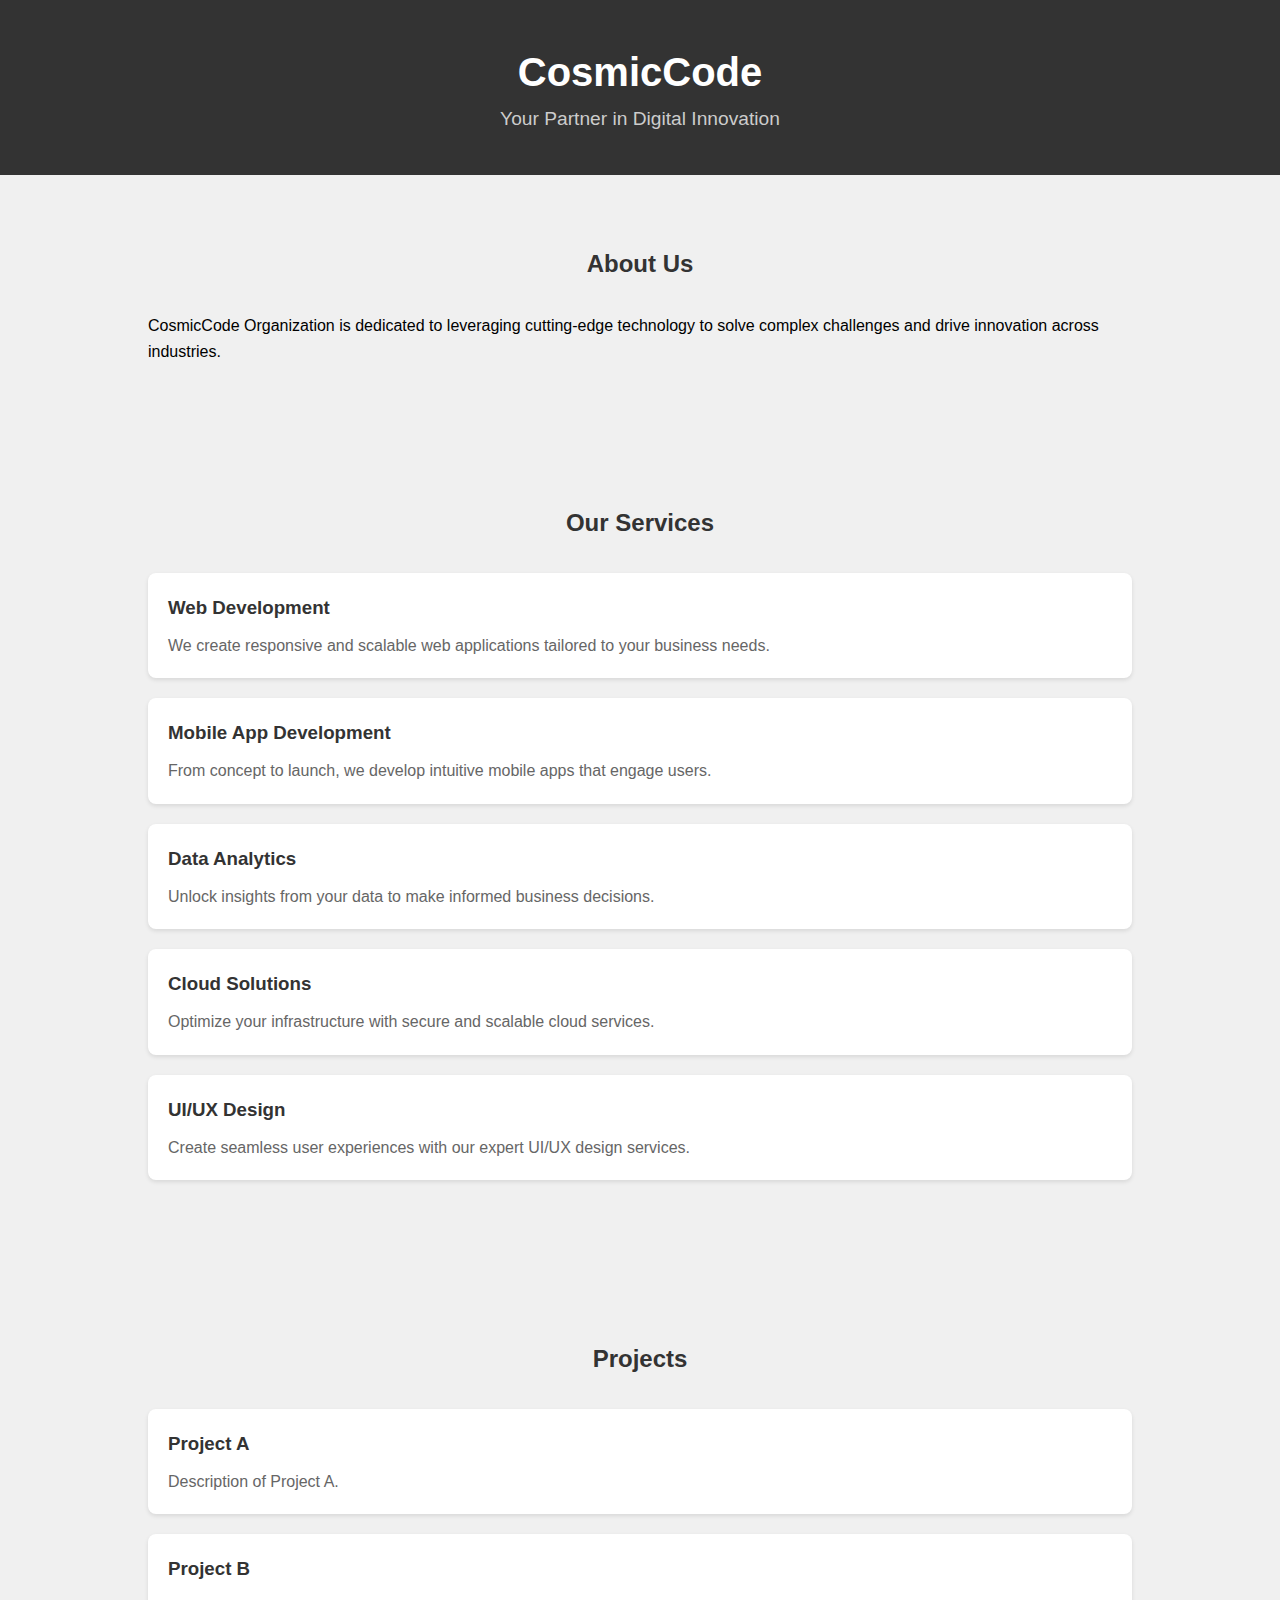
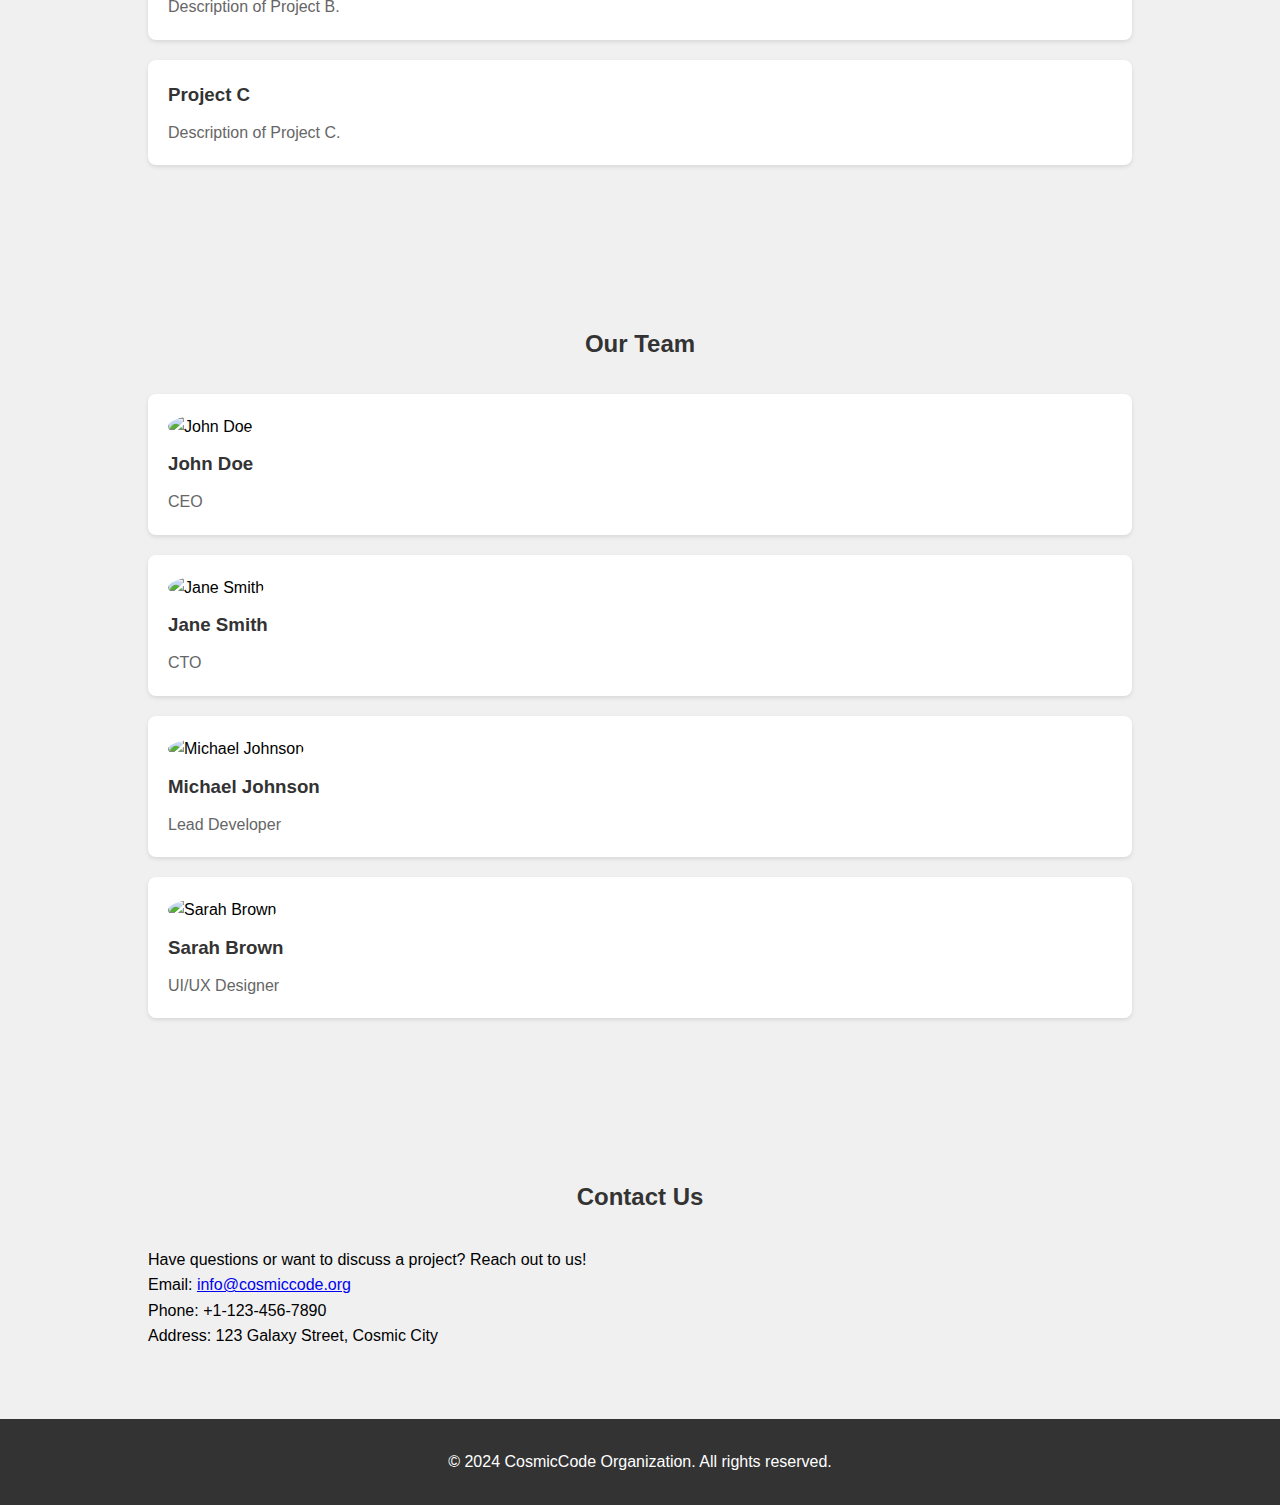
==== index.html @ 66d1eecd "make static site" ====
<!DOCTYPE html>
<html lang="en">
<head>
    <meta charset="UTF-8">
    <meta name="viewport" content="width=device-width, initial-scale=1.0">
    <title>CosmicCode Organization</title>
    <link rel="stylesheet" href="style.css">
</head>
<body>
    <header id="home">
        <div class="container">
            <h1>CosmicCode</h1>
            <p>Your Partner in Digital Innovation</p>
        </div>
    </header>

    <section id="about">
        <div class="container">
            <h2>About Us</h2>
            <p>CosmicCode Organization is dedicated to leveraging cutting-edge technology to solve complex challenges and drive innovation across industries.</p>
        </div>
    </section>

    <section id="services">
        <div class="container">
            <h2>Our Services</h2>
            <div class="service">
                <h3>Web Development</h3>
                <p>We create responsive and scalable web applications tailored to your business needs.</p>
            </div>
            <div class="service">
                <h3>Mobile App Development</h3>
                <p>From concept to launch, we develop intuitive mobile apps that engage users.</p>
            </div>
            <div class="service">
                <h3>Data Analytics</h3>
                <p>Unlock insights from your data to make informed business decisions.</p>
            </div>
            <div class="service">
                <h3>Cloud Solutions</h3>
                <p>Optimize your infrastructure with secure and scalable cloud services.</p>
            </div>
            <div class="service">
                <h3>UI/UX Design</h3>
                <p>Create seamless user experiences with our expert UI/UX design services.</p>
            </div>
        </div>
    </section>

    <section id="projects">
        <div class="container">
            <h2>Projects</h2>
            <div class="project">
                <h3>Project A</h3>
                <p>Description of Project A.</p>
            </div>
            <div class="project">
                <h3>Project B</h3>
                <p>Description of Project B.</p>
            </div>
            <div class="project">
                <h3>Project C</h3>
                <p>Description of Project C.</p>
            </div>
        </div>
    </section>

    <section id="team">
        <div class="container">
            <h2>Our Team</h2>
            <div class="team-member">
                <img src="team-member1.jpg" alt="John Doe">
                <h3>John Doe</h3>
                <p>CEO</p>
            </div>
            <div class="team-member">
                <img src="team-member2.jpg" alt="Jane Smith">
                <h3>Jane Smith</h3>
                <p>CTO</p>
            </div>
            <div class="team-member">
                <img src="team-member3.jpg" alt="Michael Johnson">
                <h3>Michael Johnson</h3>
                <p>Lead Developer</p>
            </div>
            <div class="team-member">
                <img src="team-member4.jpg" alt="Sarah Brown">
                <h3>Sarah Brown</h3>
                <p>UI/UX Designer</p>
            </div>
        </div>
    </section>

    <section id="contact">
        <div class="container">
            <h2>Contact Us</h2>
            <p>Have questions or want to discuss a project? Reach out to us!</p>
            <ul>
                <li>Email: <a href="mailto:info@cosmiccode.org">info@cosmiccode.org</a></li>
                <li>Phone: +1-123-456-7890</li>
                <li>Address: 123 Galaxy Street, Cosmic City</li>
            </ul>
        </div>
    </section>

    <footer>
        <div class="container">
            <p>&copy; 2024 CosmicCode Organization. All rights reserved.</p>
        </div>
    </footer>
</body>
</html>
---- style.css ----
/* Reset some default browser styles */
* {
    margin: 0;
    padding: 0;
    box-sizing: border-box;
}

body {
    font-family: Arial, sans-serif;
    line-height: 1.6;
    background-color: #f0f0f0;
}

.container {
    width: 80%;
    margin: 0 auto;
    padding: 20px;
}

header {
    background-color: #333;
    color: #fff;
    padding: 20px 0;
    text-align: center;
}

header h1 {
    font-size: 2.5em;
}

header p {
    font-size: 1.2em;
    color: #ccc;
}

section {
    padding: 50px 0;
}

section h2 {
    color: #333;
    text-align: center;
    margin-bottom: 30px;
}

.service, .project, .team-member {
    background-color: #fff;
    padding: 20px;
    margin-bottom: 20px;
    border-radius: 8px;
    box-shadow: 0 2px 4px rgba(0,0,0,0.1);
}

.service h3, .project h3, .team-member h3 {
    color: #333;
    margin-bottom: 10px;
}

.service p, .project p, .team-member p {
    color: #666;
}

.team-member img {
    width: 150px;
    height: 150px;
    border-radius: 50%;
    margin-bottom: 10px;
}

ul {
    list-style-type: none;
}

footer {
    background-color: #333;
    color: #fff;
    text-align: center;
    padding: 10px 0;
    /* position: absolute; */
    bottom: 0;
    width: 100%;
}
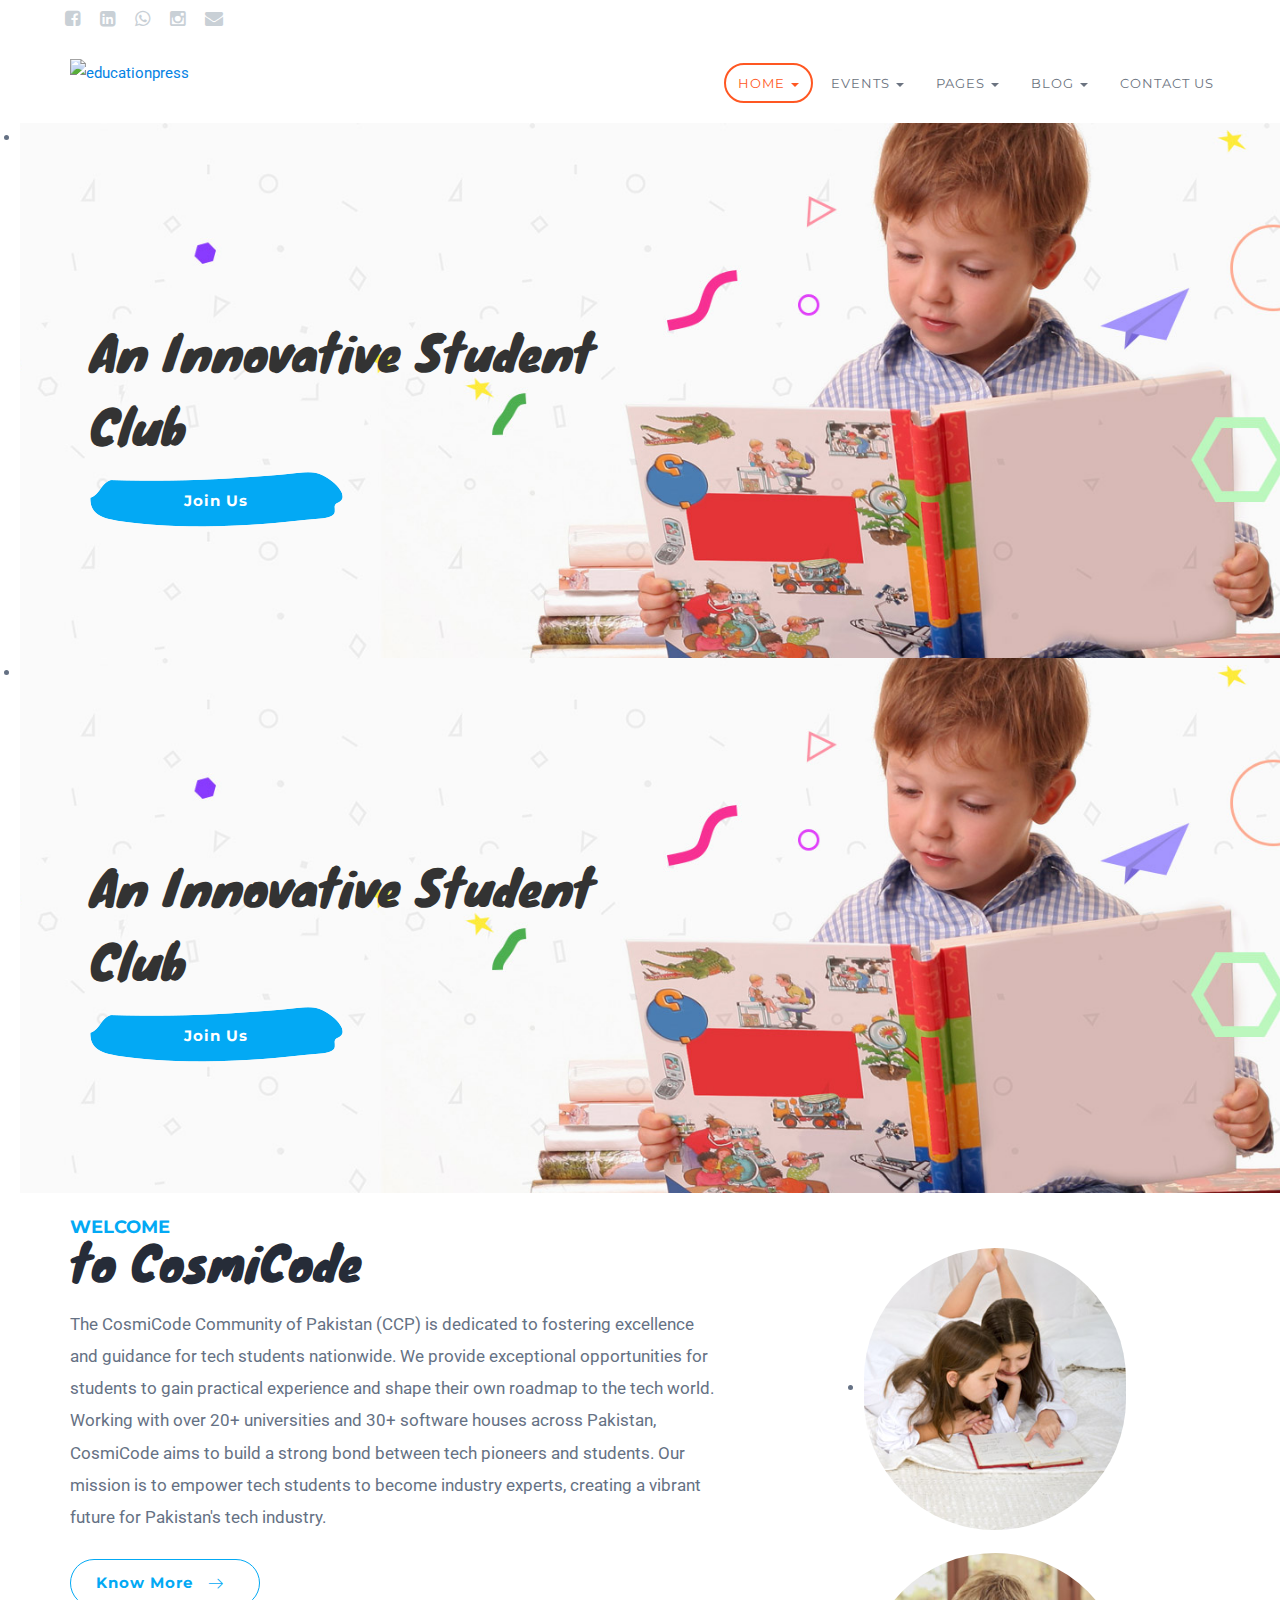
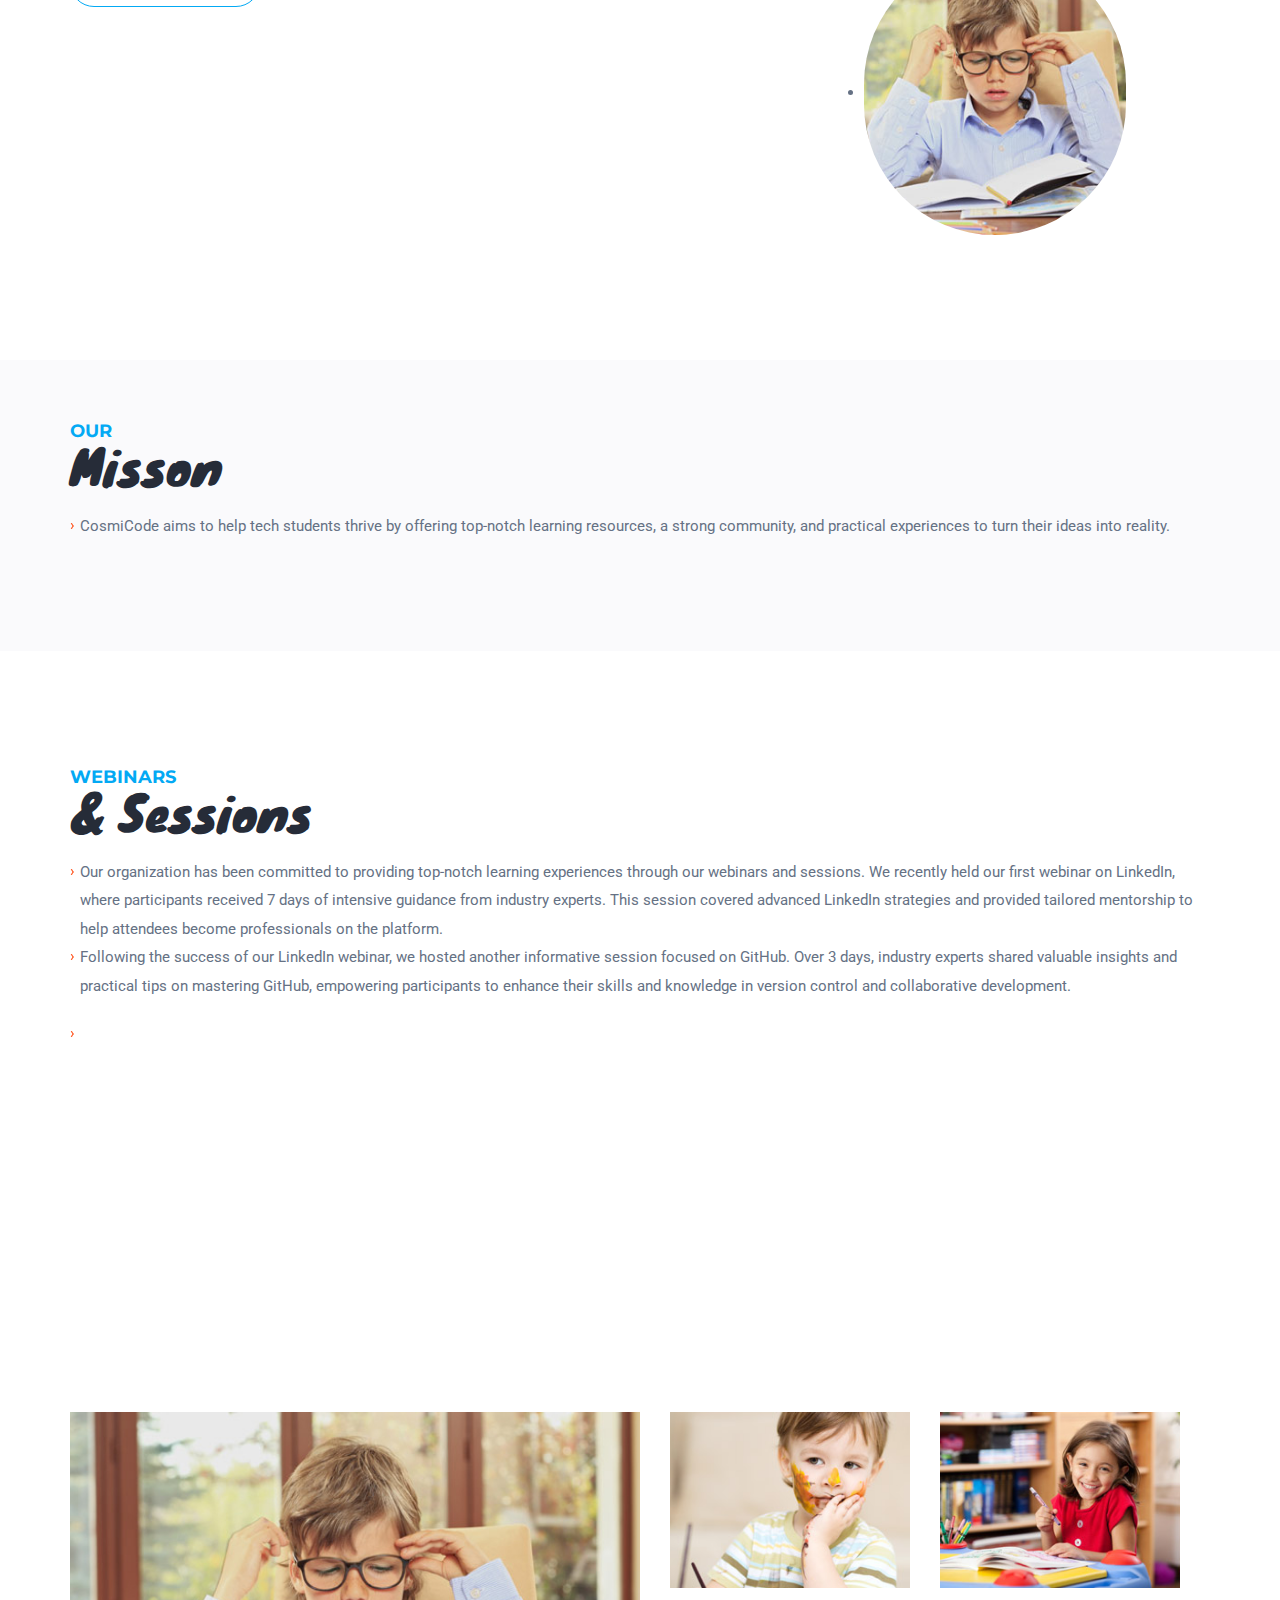
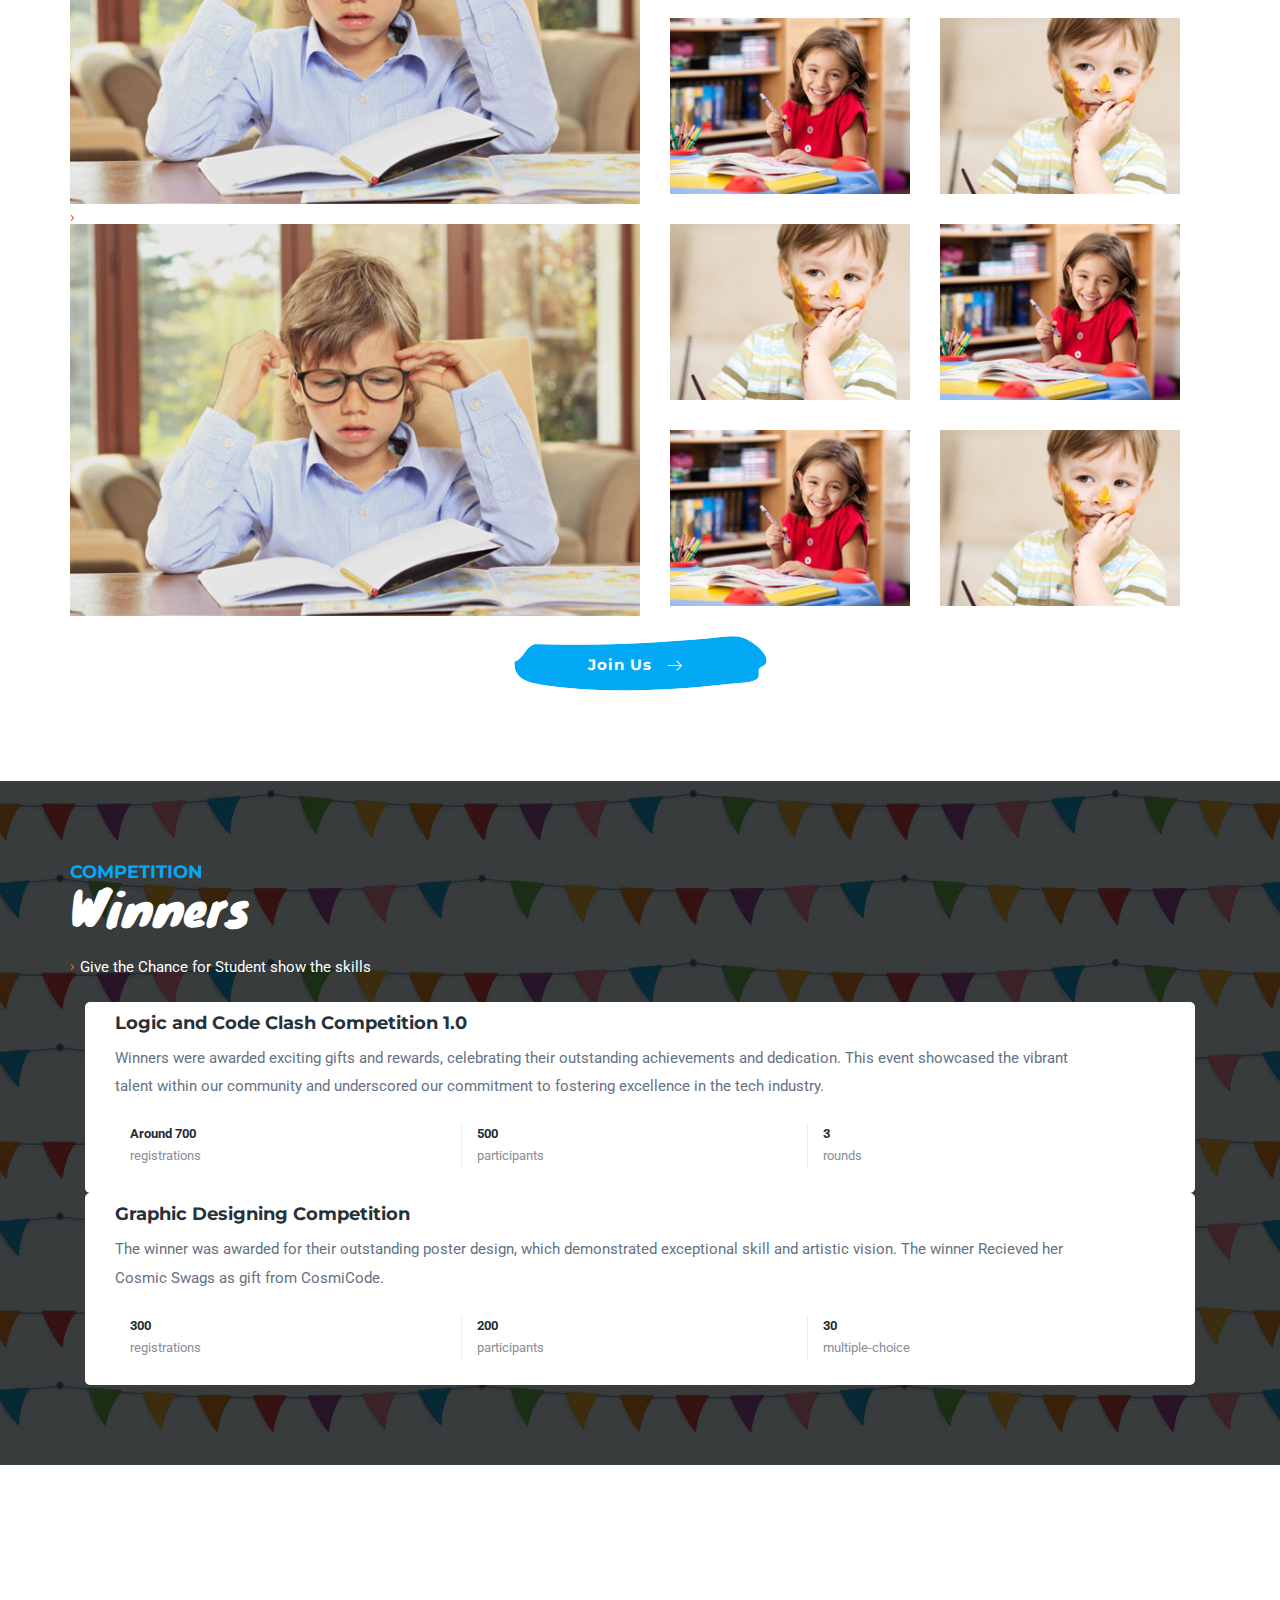
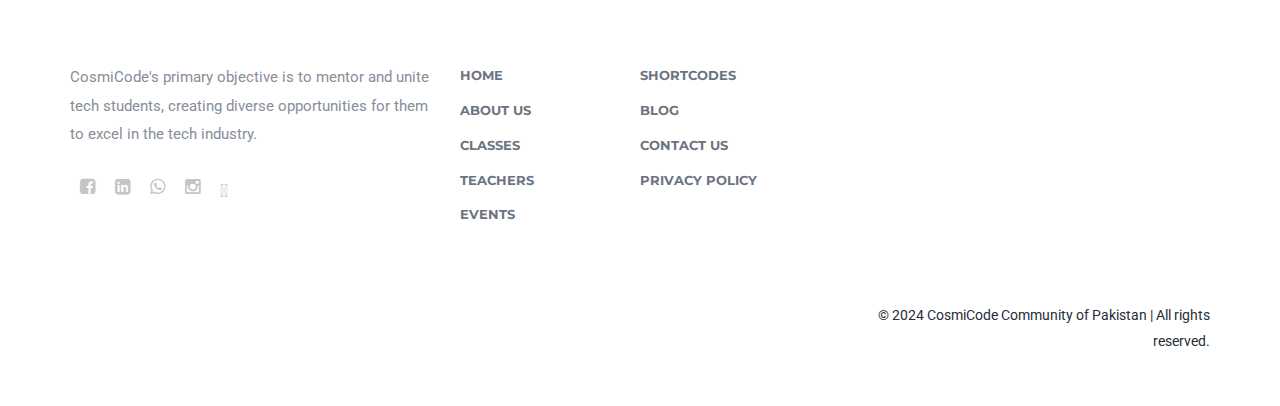
==== commit 043a0e60: "add template" ====
--- a/index.html
+++ b/index.html
@@ -1,112 +1,425 @@
 <!DOCTYPE html>
 <html lang="en">
+
+<!--home-123:03  -->
 <head>
-    <meta charset="UTF-8">
-    <meta name="viewport" content="width=device-width, initial-scale=1.0">
-    <title>CosmicCode Organization</title>
-    <link rel="stylesheet" href="style.css">
+<meta charset="utf-8">
+<meta http-equiv="X-UA-Compatible" content="IE=edge">
+<meta name="viewport" content="width=device-width, initial-scale=1">
+
+<title>Cosmic Code</title>
+
+
+<!--[if lt IE 9]>
+  <script src="js/html5shiv.min.js"></script>
+  <script src="js/respond.min.js"></script>
+<![endif]-->
+
+<link rel="shortcut icon" href="https://res.cloudinary.com/djxkoz2da/image/upload/v1721387811/cosmic_yjtc44.jpg" />
+
+<link href="css/bootstrap.min.css" rel="stylesheet">
+
+<link rel="stylesheet" href="css/font-awesome.min.css">
+
+<link rel="stylesheet" href="css/linearicons-free.css">
+
+<link rel="stylesheet" href="css/animate.css">
+
+<link rel="stylesheet" href="vendor/flexslider/flexslider.css">
+
+<link rel="stylesheet" href="vendor/owlcarousel/owl.carousel.css">
+
+<link rel="stylesheet" href="vendor/fancybox/css/fancybox.css">
+
+<link rel="stylesheet" href="css/global.css">
+<link rel="stylesheet" href="css/style.css">
+<link rel="stylesheet" href="css/kindergarten.css">
 </head>
 <body>
-    <header id="home">
-        <div class="container">
-            <h1>CosmicCode</h1>
-            <p>Your Partner in Digital Innovation</p>
-        </div>
-    </header>
-
-    <section id="about">
-        <div class="container">
-            <h2>About Us</h2>
-            <p>CosmicCode Organization is dedicated to leveraging cutting-edge technology to solve complex challenges and drive innovation across industries.</p>
-        </div>
-    </section>
-
-    <section id="services">
-        <div class="container">
-            <h2>Our Services</h2>
-            <div class="service">
-                <h3>Web Development</h3>
-                <p>We create responsive and scalable web applications tailored to your business needs.</p>
-            </div>
-            <div class="service">
-                <h3>Mobile App Development</h3>
-                <p>From concept to launch, we develop intuitive mobile apps that engage users.</p>
-            </div>
-            <div class="service">
-                <h3>Data Analytics</h3>
-                <p>Unlock insights from your data to make informed business decisions.</p>
-            </div>
-            <div class="service">
-                <h3>Cloud Solutions</h3>
-                <p>Optimize your infrastructure with secure and scalable cloud services.</p>
-            </div>
-            <div class="service">
-                <h3>UI/UX Design</h3>
-                <p>Create seamless user experiences with our expert UI/UX design services.</p>
-            </div>
-        </div>
-    </section>
-
-    <section id="projects">
-        <div class="container">
-            <h2>Projects</h2>
-            <div class="project">
-                <h3>Project A</h3>
-                <p>Description of Project A.</p>
-            </div>
-            <div class="project">
-                <h3>Project B</h3>
-                <p>Description of Project B.</p>
-            </div>
-            <div class="project">
-                <h3>Project C</h3>
-                <p>Description of Project C.</p>
-            </div>
-        </div>
-    </section>
-
-    <section id="team">
-        <div class="container">
-            <h2>Our Team</h2>
-            <div class="team-member">
-                <img src="team-member1.jpg" alt="John Doe">
-                <h3>John Doe</h3>
-                <p>CEO</p>
-            </div>
-            <div class="team-member">
-                <img src="team-member2.jpg" alt="Jane Smith">
-                <h3>Jane Smith</h3>
-                <p>CTO</p>
-            </div>
-            <div class="team-member">
-                <img src="team-member3.jpg" alt="Michael Johnson">
-                <h3>Michael Johnson</h3>
-                <p>Lead Developer</p>
-            </div>
-            <div class="team-member">
-                <img src="team-member4.jpg" alt="Sarah Brown">
-                <h3>Sarah Brown</h3>
-                <p>UI/UX Designer</p>
-            </div>
-        </div>
-    </section>
-
-    <section id="contact">
-        <div class="container">
-            <h2>Contact Us</h2>
-            <p>Have questions or want to discuss a project? Reach out to us!</p>
-            <ul>
-                <li>Email: <a href="mailto:info@cosmiccode.org">info@cosmiccode.org</a></li>
-                <li>Phone: +1-123-456-7890</li>
-                <li>Address: 123 Galaxy Street, Cosmic City</li>
-            </ul>
-        </div>
-    </section>
-
-    <footer>
-        <div class="container">
-            <p>&copy; 2024 CosmicCode Organization. All rights reserved.</p>
-        </div>
-    </footer>
+
+<div class="header_meta header_meta_one">
+<div class="container">
+<div class="row">
+<ul class="social">
+<li><a href="https://www.facebook.com/profile.php?id=61560519276757&mibextid=ZbWKwL" target="_blank"><i class="fa fa-facebook-square"></i></a></li>
+<li><a href="https://www.instagram.com/cosmicode_pk?igsh=MWl2ajNwcHpqdTA5Yg==" target="_blank"><i class="fa fa-linkedin-square"></i></a></li>
+<li><a href="https://chat.whatsapp.com/HqfbuZpnnat0cIcVpqVLoX" target="_blank"><i class="fa fa-whatsapp"></i></a></li>
+<li><a href="https://www.linkedin.com/company/cosmicode-tech/" target="_blank"><i class="fa fa-instagram"></i></a></li>
+<li><a href="mailto:cosmicodepk@gmail.com" target="_blank"><i class="fa fa-envelope"></i></a></li>
+</ul>
+<nav class="meta-login">
+</nav>
+</div> 
+</div>
+</div>
+
+<header class="site-header home-one" id="masthead">
+<div class="container">
+<div class="row">
+
+<div class="site-branding col-xs-12 col-sm-3"> <a href="home-1.html#"><img alt="educationpress" class="brand" src="https://res.cloudinary.com/djxkoz2da/image/upload/v1721387811/cosmic_yjtc44.jpg" /></a> </div>
+
+
+<nav class="main-navigation navbar navbar-default" id="site-navigation">
+<div class="navbar-header">
+<button data-target=".navbar-ex1-collapse" data-toggle="collapse" class="navbar-toggle" type="button">
+<span class="sr-only">Toggle navigation</span>
+<span class="icon-bar"></span>
+<span class="icon-bar"></span>
+<span class="icon-bar"></span>
+</button>
+</div>
+<div class="collapse navbar-collapse navbar-ex1-collapse">
+<ul class="nav navbar-nav">
+<li class="dropdown active">
+<a class="dropdown-toggle" data-toggle="dropdown" role="button" aria-haspopup="true" aria-expanded="false" href="home-1.html#">
+Home <span class="caret"></span></a>
+<ul class=" dropdown-menu" role="menu">
+<li><a href="home-1.html">Home Page 1</a></li>
+<li><a href="home-2.html">Home Page 2</a></li>
+</ul>
+</li>
+<li class="dropdown"><a class="dropdown-toggle" data-toggle="dropdown" role="button" aria-haspopup="true" aria-expanded="false" href="home-1.html#">
+Events <span class="caret"></span></a>
+<ul class="dropdown-menu" role="menu">
+<li><a href="events.html">Event Listing</a></li>
+<li><a href="event-detail.html">Event Detail</a></li>
+</ul>
+</li>
+<li class="dropdown"><a class="dropdown-toggle" data-toggle="dropdown" role="button" aria-haspopup="true" aria-expanded="false" href="home-1.html#">
+Pages <span class="caret"></span></a>
+<ul class="dropdown-menu" role="menu">
+<li><a href="aboutus.html">About Us</a></li>
+
+<li><a href="gallery.html">Gallery</a></li>
+<li><a href="faqs.html">FAQs</a></li>
+<li><a href="shortcodes.html">Shortcodes</a></li>
+<li><a href="pricing-plan.html">Plans and Pricing</a></li>
+<li><a href="404-error.html">404 Error</a></li>
+<li><a href="under-construction.html">Under Construction</a></li>
+</ul>
+</li>
+<li class="dropdown"><a class="dropdown-toggle" data-toggle="dropdown" role="button" aria-haspopup="true" aria-expanded="false" href="home-1.html#">
+Blog <span class="caret"></span></a>
+<ul class="dropdown-menu" role="menu">
+<li><a href="blog.html">Blog Listing</a></li>
+<li><a href="blog-details.html">Blog Detail</a></li>
+</ul>
+</li>
+<li><a href="contactus.html">Contact Us</a></li>
+</ul>
+</div>
+</nav>
+
+</div>
+
+</div>
+
+</header>
+
+<div id="flex" class="flexslider kindergarten">
+<ul class="slides">
+
+<li style="background:url(images/use_img/banner1.jpg) no-repeat center; background-size:cover;">
+<div class="container">
+<div class="row">
+<div class="slide-caption">
+<h2 data-animation="animated bounceInLeft"> An Innovative Student Club </h2>
+<a href="https://www.linkedin.com/company/cosmicode-tech/" target="_blank" data-animation="animated zoomInUp" class="btn btn-medium btn-blue">Join Us <i class="lnr lnr-arrow-right"></i></a> </div>
+</div>
+</div>
+</li>
+
+
+<li style="background:url(images/use_img/banner1.jpg) no-repeat center; background-size:cover;">
+<div class="container">
+<div class="row">
+<div class="slide-caption">
+<h2 data-animation="animated bounceInLeft"> An Innovative Student Club </h2>
+<a href="https://www.linkedin.com/company/cosmicode-tech/" target="_blank" data-animation="animated zoomInUp" class="btn btn-medium btn-blue">Join Us <i class="lnr lnr-arrow-right"></i></a> </div>
+</div>
+</div>
+</li>
+
+</ul>
+</div>
+
+<section class="about-with-slide">
+<div class="container">
+<div class="row">
+<div class="col-xs-12 aboutus">
+<div class="row">
+<div class="col-xs-12 col-sm-7">
+<h3><span>Welcome </span> to CosmiCode</h3>
+<p>The CosmiCode Community of Pakistan (CCP) is dedicated to fostering excellence and guidance for tech students nationwide. We provide exceptional opportunities for students to gain practical experience and shape their own roadmap to the tech world. Working with over 20+ universities and 30+ software houses across Pakistan, CosmiCode aims to build a strong bond between tech pioneers and students. Our mission is to empower tech students to become industry experts, creating a vibrant future for Pakistan's tech industry.</p>
+<a href="https://www.linkedin.com/company/cosmicode-tech/" class="btn btn-medium btn-blue">Know More <i class="lnr lnr-arrow-right"></i></a>
+</div> 
+<div class="col-xs-12 col-sm-5">
+
+<div class="flexslider about-slide">
+<ul class="slides">
+<li><a href="home-1.html#"><img src="images/use_img/about-g1.jpg" alt=""></a></li>
+<li><a href="home-1.html#"><img src="images/use_img/about-g2.jpg" alt=""></a></li>
+</ul>
+</div>
+
+</div> 
+</div> 
+</div> 
+</div> 
+</div> 
+</section> 
+<section class="our-features">
+<div class="container">
+<div class="row">
+<div class="col-xs-12">
+<h3><span>OUR</span> Misson</h3>
+<ul>
+<li>CosmiCode aims to help tech students thrive by offering top-notch learning resources, a strong community, and practical experiences to turn their ideas into reality.</li>
+</ul>
+</div> 
+</div>
+</div> 
+</section> 
+<section class="fun-gallery">
+<div class="container">
+<div class="row">
+ <div class="col-xs-12">
+<h3><span>Webinars </span> & Sessions</h3>
+<ul>
+  <li>Our organization has been committed to providing top-notch learning experiences through our webinars and sessions. We recently held our first webinar on LinkedIn, where participants received 7 days of intensive guidance from industry experts. This session covered advanced LinkedIn strategies and provided tailored mentorship to help attendees become professionals on the platform.</li>
+  <li>Following the success of our LinkedIn webinar, we hosted another informative session focused on GitHub. Over 3 days, industry experts shared valuable insights and practical tips on mastering GitHub, empowering participants to enhance their skills and knowledge in version control and collaborative development.</li>
+</ul>
+
+<div class="flexslider fun-gallery-slider">
+<ul class="slides">
+
+<li>
+<div class="col-xs-12 col-sm-6">
+<div class="row">
+<img src="https://res.cloudinary.com/djxkoz2da/image/upload/v1721417714/download_elnpta.jpg" alt="" />
+</div>
+</div>
+<div class="col-xs-12 col-sm-6 slide-right">
+<div class="col-sm-6">
+<img src="https://res.cloudinary.com/djxkoz2da/image/upload/v1721417714/download_elnpta.jpg" alt="" />
+<img src="https://res.cloudinary.com/djxkoz2da/image/upload/v1721417714/download_1_d51dm7.jpg" alt="" />
+</div>
+<div class="col-sm-6">
+<img src="https://res.cloudinary.com/djxkoz2da/image/upload/v1721417714/download_elnpta.jpg" alt="" />
+<img src="https://res.cloudinary.com/djxkoz2da/image/upload/v1721417714/download_1_d51dm7.jpg" alt="" />
+</div>
+</div>
+</li>
+
+
+<li>
+<div class="col-xs-12 col-sm-6">
+<div class="row">
+<img src="images/use_img/gallery_home_main1.jpg" alt="" />
+</div>
+</div>
+<div class="col-xs-12 col-sm-6 slide-right">
+<div class="col-sm-6">
+<img src="images/use_img/gallery_home_thumb3.jpg" alt="" />
+<img src="images/use_img/gallery_home_thumb2.jpg" alt="" />
+</div>
+<div class="col-sm-6">
+<img src="images/use_img/gallery_home_thumb2.jpg" alt="" />
+<img src="images/use_img/gallery_home_thumb3.jpg" alt="" />
+</div>
+</div>
+</li>
+
+
+<li>
+<div class="col-xs-12 col-sm-6">
+<div class="row">
+<img src="images/use_img/gallery_home_main1.jpg" alt="" />
+</div>
+</div>
+<div class="col-xs-12 col-sm-6 slide-right">
+<div class="col-sm-6">
+<img src="images/use_img/gallery_home_thumb3.jpg" alt="" />
+<img src="images/use_img/gallery_home_thumb2.jpg" alt="" />
+</div>
+<div class="col-sm-6">
+<img src="images/use_img/gallery_home_thumb2.jpg" alt="" />
+<img src="images/use_img/gallery_home_thumb3.jpg" alt="" />
+</div>
+</div>
+</li>
+
+</ul>
+</div>
+
+<div class="text-center col-xs-12">
+<a href="https://www.linkedin.com/company/cosmicode-tech/" data-animation="animated zoomInUp" class="btn btn-medium btn-blue">Join Us <i class="lnr lnr-arrow-right"></i></a>
+</div>
+</div> 
+</div>
+</div> 
+</section> 
+<section class="school-classes">
+<div class="container">
+<div class="row">
+<div class="col-xs-12">
+<h3><span>Competition</span> Winners </h3>
+<ul>
+<li>Give the Chance for Student show the skills</li>
+</ul>
+<div id="owl-classes" class="owl-carousel">
+<div class="col-xs-12 zoom">
+<div class="classes">
+<a href="home-1.html#" class="img-thumb"><figure>
+<img src="https://res.cloudinary.com/djxkoz2da/image/upload/v1721418192/download_2_x305t1.jpg" alt="" /></figure></a>
+<div class="classes-info">
+<h3><a href="home-1.html#">Logic and Code Clash Competition 1.0</a></h3>
+<p>Winners were awarded exciting gifts and rewards, celebrating their outstanding achievements and dedication. This event showcased the vibrant talent within our community and underscored our commitment to fostering excellence in the tech industry.</p>
+<ul class="classes-time">
+<li><span>Around  700</span>
+registrations</li>
+<li><span> 500</span>
+  participants</li>
+<li><span>3</span>
+  rounds</li>
+ </ul>
+</div>
+</div>
+</div> 
+<div class="col-xs-12 zoom">
+<div class="classes">
+<a href="home-1.html#" class="img-thumb"><figure>
+<img src="https://res.cloudinary.com/djxkoz2da/image/upload/v1721418194/download_3_uqk12b.jpg" alt="" /></figure></a>
+<div class="classes-info">
+<h3><a href="home-1.html#">Graphic Designing Competition</a></h3>
+<p>The winner was awarded for their outstanding poster design, which demonstrated exceptional skill and artistic vision. The winner Recieved her Cosmic Swags as gift from CosmiCode.</p>
+<ul class="classes-time">
+<li><span>300</span>
+  registrations </li>
+<li><span>200</span>
+  participants</li>
+<li><span>30</span>
+  multiple-choice</li>
+</ul>
+</div>
+</div>
+</div> 
+</ul>
+</div>
+</div>
+</div> 
+</div> 
+</div> 
+</div>
+</div> 
+</section> 
+<footer class="site-footer" id="colophon">
+<div class="container">
+<div class="row">
+<div class="col-xs-12 col-sm-4"><img src="https://res.cloudinary.com/djxkoz2da/image/upload/v1721387811/cosmic_yjtc44.jpg" alt="" /></div>
+</div>
+<div class="row">
+<div class="col-xs-12 col-sm-4 footer-widget">
+<aside class="widget widget_text">
+<div class="textwidget">
+  CosmiCode's primary objective is to mentor and unite tech students, creating diverse opportunities for them to excel in the tech industry.
+</div>
+</aside>
+<aside class="widget socialmedia-widget">
+<ul class="social">
+  <li><a href="https://www.facebook.com/profile.php?id=61560519276757&mibextid=ZbWKwL" target="_blank"><i class="fa fa-facebook-square"></i></a></li>
+  <li><a href="https://www.instagram.com/cosmicode_pk?igsh=MWl2ajNwcHpqdTA5Yg==" target="_blank"><i class="fa fa-linkedin-square"></i></a></li>
+  <li><a href="https://chat.whatsapp.com/HqfbuZpnnat0cIcVpqVLoX" target="_blank"><i class="fa fa-whatsapp"></i></a></li>
+  <li><a href="https://www.linkedin.com/company/cosmicode-tech/" target="_blank"><i class="fa fa-instagram"></i></a></li>
+  <li><a href="mailto:cosmicodepk@gmail.com" target="_blank"><i class="fas fa-envelope"></i></a></li>
+</ul>
+</aside>
+</div>
+<div class="col-xs-12 col-sm-4 footer-widget">
+<aside class="widget widget_nav_menu">
+<ul class="menu">
+<li><a href="home-1.html#">Home</a></li>
+<li><a href="home-1.html#">Shortcodes</a></li>
+<li><a href="home-1.html#">about US</a></li>
+<li><a href="home-1.html#">Blog</a></li>
+<li><a href="home-1.html#">classes</a></li>
+<li><a href="home-1.html#">Contact US</a></li>
+<li><a href="home-1.html#">Teachers</a></li>
+<li><a href="home-1.html#">Privacy Policy</a></li>
+<li><a href="home-1.html#">Events</a></li>
+</ul>
+</aside>
+</div>
+</div> 
+</div>
+
+<div class="footer-bottom">
+<div class="container">
+<div class="row">
+<div class="copyright">
+
+<p class="develop col-xs-12 col-sm-4 text-right"><a target="_blank" >© 2024 CosmiCode Community of Pakistan | All rights reserved.</a> </p>
+</div>
+</div>
+</div>
+</div>
+</footer>
+
+
+<script src="js/jquery.min.js"></script>
+<script src="js/bootstrap.min.js"></script>
+
+<script src="vendor/flexslider/jquery.flexslider-min.js"></script>
+
+<script src="vendor/owlcarousel/owl.carousel.js"></script>
+<script>
+jQuery.noConflict();
+jQuery( document ).ready(function( $ ) {
+
+var owl = $("#owl-classes");
+
+owl.owlCarousel({
+
+items : 3, //10 items above 1000px browser width
+itemsDesktop : [1000,3], //5 items between 1000px and 901px
+itemsDesktopSmall : [900,3], // 3 items betweem 900px and 601px
+itemsTablet: [640,2],
+itemsMobile : [480,1], // itemsMobile disabled - inherit from itemsTablet option
+navigation: false,
+pagination: true,
+autoPlay:true
+});
+
+var owl = $("#owl-teachers");
+
+owl.owlCarousel({
+
+items : 2, //10 items above 1000px browser width
+itemsDesktop : [1000,2], //5 items between 1000px and 901px
+itemsDesktopSmall : [900,2], // 3 items betweem 900px and 601px
+itemsTablet: [600,1],
+itemsMobile : [480,1], // itemsMobile disabled - inherit from itemsTablet option
+navigation: false,
+pagination: true,
+autoPlay:true
+});
+
+});
+</script>
+
+<script src="js/theme.js"></script>
+
+<script type="text/javascript" src="vendor/fancybox/js/jquery.fancybox.js"></script>
+<script type="text/javascript" src="vendor/fancybox/js/custom.fancybox.js"></script>
+<script>
+jQuery.noConflict();
+jQuery('.fancybox').fancybox();
+</script>
+
+<script src="js/wow.min.js"></script>
+<script> new WOW().init(); </script>
 </body>
-</html>
+
+<!--home-123:18  -->
+</html>--- a/css/linearicons-free.css
+++ b/css/linearicons-free.css
@@ -0,0 +1 @@
+@font-face{font-family:linearicons-free;src:url(../fonts/Linearicons-Free.eot_w118d);src:url(../fonts/Linearicons-Free.eot_) format('embedded-opentype'),url(../fonts/Linearicons-Free.woff2_w118d) format('woff2'),url(../fonts/Linearicons-Free.woff_w118d) format('woff'),url(../fonts/Linearicons-Free.ttf_w118d) format('truetype'),url(../fonts/Linearicons-Free.svg_w118d) format('svg');font-weight:400;font-style:normal}.lnr{font-family:linearicons-free;speak:none;font-style:normal;font-weight:400;font-variant:normal;text-transform:none;line-height:1;-webkit-font-smoothing:antialiased;-moz-osx-font-smoothing:grayscale}.lnr-home:before{content:"\e800"}.lnr-apartment:before{content:"\e801"}.lnr-pencil:before{content:"\e802"}.lnr-magic-wand:before{content:"\e803"}.lnr-drop:before{content:"\e804"}.lnr-lighter:before{content:"\e805"}.lnr-poop:before{content:"\e806"}.lnr-sun:before{content:"\e807"}.lnr-moon:before{content:"\e808"}.lnr-cloud:before{content:"\e809"}.lnr-cloud-upload:before{content:"\e80a"}.lnr-cloud-download:before{content:"\e80b"}.lnr-cloud-sync:before{content:"\e80c"}.lnr-cloud-check:before{content:"\e80d"}.lnr-database:before{content:"\e80e"}.lnr-lock:before{content:"\e80f"}.lnr-cog:before{content:"\e810"}.lnr-trash:before{content:"\e811"}.lnr-dice:before{content:"\e812"}.lnr-heart:before{content:"\e813"}.lnr-star:before{content:"\e814"}.lnr-star-half:before{content:"\e815"}.lnr-star-empty:before{content:"\e816"}.lnr-flag:before{content:"\e817"}.lnr-envelope:before{content:"\e818"}.lnr-paperclip:before{content:"\e819"}.lnr-inbox:before{content:"\e81a"}.lnr-eye:before{content:"\e81b"}.lnr-printer:before{content:"\e81c"}.lnr-file-empty:before{content:"\e81d"}.lnr-file-add:before{content:"\e81e"}.lnr-enter:before{content:"\e81f"}.lnr-exit:before{content:"\e820"}.lnr-graduation-hat:before{content:"\e821"}.lnr-license:before{content:"\e822"}.lnr-music-note:before{content:"\e823"}.lnr-film-play:before{content:"\e824"}.lnr-camera-video:before{content:"\e825"}.lnr-camera:before{content:"\e826"}.lnr-picture:before{content:"\e827"}.lnr-book:before{content:"\e828"}.lnr-bookmark:before{content:"\e829"}.lnr-user:before{content:"\e82a"}.lnr-users:before{content:"\e82b"}.lnr-shirt:before{content:"\e82c"}.lnr-store:before{content:"\e82d"}.lnr-cart:before{content:"\e82e"}.lnr-tag:before{content:"\e82f"}.lnr-phone-handset:before{content:"\e830"}.lnr-phone:before{content:"\e831"}.lnr-pushpin:before{content:"\e832"}.lnr-map-marker:before{content:"\e833"}.lnr-map:before{content:"\e834"}.lnr-location:before{content:"\e835"}.lnr-calendar-full:before{content:"\e836"}.lnr-keyboard:before{content:"\e837"}.lnr-spell-check:before{content:"\e838"}.lnr-screen:before{content:"\e839"}.lnr-smartphone:before{content:"\e83a"}.lnr-tablet:before{content:"\e83b"}.lnr-laptop:before{content:"\e83c"}.lnr-laptop-phone:before{content:"\e83d"}.lnr-power-switch:before{content:"\e83e"}.lnr-bubble:before{content:"\e83f"}.lnr-heart-pulse:before{content:"\e840"}.lnr-construction:before{content:"\e841"}.lnr-pie-chart:before{content:"\e842"}.lnr-chart-bars:before{content:"\e843"}.lnr-gift:before{content:"\e844"}.lnr-diamond:before{content:"\e845"}.lnr-linearicons:before{content:"\e846"}.lnr-dinner:before{content:"\e847"}.lnr-coffee-cup:before{content:"\e848"}.lnr-leaf:before{content:"\e849"}.lnr-paw:before{content:"\e84a"}.lnr-rocket:before{content:"\e84b"}.lnr-briefcase:before{content:"\e84c"}.lnr-bus:before{content:"\e84d"}.lnr-car:before{content:"\e84e"}.lnr-train:before{content:"\e84f"}.lnr-bicycle:before{content:"\e850"}.lnr-wheelchair:before{content:"\e851"}.lnr-select:before{content:"\e852"}.lnr-earth:before{content:"\e853"}.lnr-smile:before{content:"\e854"}.lnr-sad:before{content:"\e855"}.lnr-neutral:before{content:"\e856"}.lnr-mustache:before{content:"\e857"}.lnr-alarm:before{content:"\e858"}.lnr-bullhorn:before{content:"\e859"}.lnr-volume-high:before{content:"\e85a"}.lnr-volume-medium:before{content:"\e85b"}.lnr-volume-low:before{content:"\e85c"}.lnr-volume:before{content:"\e85d"}.lnr-mic:before{content:"\e85e"}.lnr-hourglass:before{content:"\e85f"}.lnr-undo:before{content:"\e860"}.lnr-redo:before{content:"\e861"}.lnr-sync:before{content:"\e862"}.lnr-history:before{content:"\e863"}.lnr-clock:before{content:"\e864"}.lnr-download:before{content:"\e865"}.lnr-upload:before{content:"\e866"}.lnr-enter-down:before{content:"\e867"}.lnr-exit-up:before{content:"\e868"}.lnr-bug:before{content:"\e869"}.lnr-code:before{content:"\e86a"}.lnr-link:before{content:"\e86b"}.lnr-unlink:before{content:"\e86c"}.lnr-thumbs-up:before{content:"\e86d"}.lnr-thumbs-down:before{content:"\e86e"}.lnr-magnifier:before{content:"\e86f"}.lnr-cross:before{content:"\e870"}.lnr-menu:before{content:"\e871"}.lnr-list:before{content:"\e872"}.lnr-chevron-up:before{content:"\e873"}.lnr-chevron-down:before{content:"\e874"}.lnr-chevron-left:before{content:"\e875"}.lnr-chevron-right:before{content:"\e876"}.lnr-arrow-up:before{content:"\e877"}.lnr-arrow-down:before{content:"\e878"}.lnr-arrow-left:before{content:"\e879"}.lnr-arrow-right:before{content:"\e87a"}.lnr-move:before{content:"\e87b"}.lnr-warning:before{content:"\e87c"}.lnr-question-circle:before{content:"\e87d"}.lnr-menu-circle:before{content:"\e87e"}.lnr-checkmark-circle:before{content:"\e87f"}.lnr-cross-circle:before{content:"\e880"}.lnr-plus-circle:before{content:"\e881"}.lnr-circle-minus:before{content:"\e882"}.lnr-arrow-up-circle:before{content:"\e883"}.lnr-arrow-down-circle:before{content:"\e884"}.lnr-arrow-left-circle:before{content:"\e885"}.lnr-arrow-right-circle:before{content:"\e886"}.lnr-chevron-up-circle:before{content:"\e887"}.lnr-chevron-down-circle:before{content:"\e888"}.lnr-chevron-left-circle:before{content:"\e889"}.lnr-chevron-right-circle:before{content:"\e88a"}.lnr-crop:before{content:"\e88b"}.lnr-frame-expand:before{content:"\e88c"}.lnr-frame-contract:before{content:"\e88d"}.lnr-layers:before{content:"\e88e"}.lnr-funnel:before{content:"\e88f"}.lnr-text-format:before{content:"\e890"}.lnr-text-format-remove:before{content:"\e891"}.lnr-text-size:before{content:"\e892"}.lnr-bold:before{content:"\e893"}.lnr-italic:before{content:"\e894"}.lnr-underline:before{content:"\e895"}.lnr-strikethrough:before{content:"\e896"}.lnr-highlight:before{content:"\e897"}.lnr-text-align-left:before{content:"\e898"}.lnr-text-align-center:before{content:"\e899"}.lnr-text-align-right:before{content:"\e89a"}.lnr-text-align-justify:before{content:"\e89b"}.lnr-line-spacing:before{content:"\e89c"}.lnr-indent-increase:before{content:"\e89d"}.lnr-indent-decrease:before{content:"\e89e"}.lnr-pilcrow:before{content:"\e89f"}.lnr-direction-ltr:before{content:"\e8a0"}.lnr-direction-rtl:before{content:"\e8a1"}.lnr-page-break:before{content:"\e8a2"}.lnr-sort-alpha-asc:before{content:"\e8a3"}.lnr-sort-amount-asc:before{content:"\e8a4"}.lnr-hand:before{content:"\e8a5"}.lnr-pointer-up:before{content:"\e8a6"}.lnr-pointer-right:before{content:"\e8a7"}.lnr-pointer-down:before{content:"\e8a8"}.lnr-pointer-left:before{content:"\e8a9"}--- a/css/global.css
+++ b/css/global.css
@@ -0,0 +1 @@
+@import 'https://fonts.googleapis.com/css?family=Montserrat:400,700';@import 'https://fonts.googleapis.com/css?family=Open+Sans:400,400i,600,600i,700,700i';html{font-family:open sans,sans-serif;-webkit-text-size-adjust:100%;-ms-text-size-adjust:100%}body{margin:0}html,body{-webkit-font-smoothing:antialiased}article,aside,details,figcaption,figure,footer,header,main,menu,nav,section,summary{display:block}audio,canvas,progress,video{display:inline-block;vertical-align:baseline}audio:not([controls]){display:none;height:0}[hidden],template{display:none}a{background-color:transparent;text-decoration:none}a:active,a:hover{outline:0;text-decoration:none}abbr[title]{border-bottom:1px dotted}b,strong{font-weight:700}dfn{font-style:italic}h1{font-size:2em;margin:.67em 0}mark{background:#ff0;color:#000}small{font-size:80%}sub,sup{font-size:75%;line-height:0;position:relative;vertical-align:baseline}sup{top:-.5em}sub{bottom:-.25em}img{border:0}svg:not(:root){overflow:hidden}figure{margin:1em 40px}hr{box-sizing:content-box;height:0}pre{overflow:auto}code,kbd,pre,samp{font-family:monospace,monospace;font-size:1em}button,input,optgroup,select,textarea{color:inherit;font:inherit;margin:0}button{overflow:visible}button,select{text-transform:none}button,html input[type=button],input[type=reset],input[type=submit]{-webkit-appearance:button;cursor:pointer}button[disabled],html input[disabled]{cursor:default}button::-moz-focus-inner,input::-moz-focus-inner{border:0;padding:0}input{line-height:normal}input[type=checkbox],input[type=radio]{box-sizing:border-box;padding:0}input[type=number]::-webkit-inner-spin-button,input[type=number]::-webkit-outer-spin-button{height:auto}input[type=search]{-webkit-appearance:textfield;box-sizing:content-box}input[type=search]::-webkit-search-cancel-button,input[type=search]::-webkit-search-decoration{-webkit-appearance:none}fieldset{border:1px solid silver;margin:0 2px;padding:.35em .625em .75em}legend{border:0;padding:0}textarea{overflow:auto}optgroup{font-weight:700}table{border-collapse:collapse;border-spacing:0;border:1px solid #eee}td,th{padding:10px;border:1px solid #efefef}.btn-normal{color:#0583e4;border:1px solid #0583e4;border-radius:30px}.btn-normal:hover{color:#fff}.btn-default,.btn-orange,.btn-blue{color:#03a9f4!important;font-size:15px;border:none;background:0 0;-webkit-border-radius:30px;-moz-border-radius:30px;border-radius:30px}.btn-default,.btn-default:active,.btn-default:focus,.btn-normal:focus{background:#fff none repeat scroll 0 0;border:1px solid #ff5722;color:#ff5722!important}.btn-default{background:#fff none repeat scroll 0 0;border:1px solid #ff5722;color:#ff5722!important}.btn-default:hover,.btn-orange{background:#fff none repeat scroll 0 0;border:1px solid #ff5722;color:#ff5722!important}.btn-orange,.btn-orange:active,.btn-orange:focus{background:#fff none repeat scroll 0 0;border:1px solid #ff5722;color:#ff5722!important}.btn-orange:hover,.btn-normal:hover{background:#fff none repeat scroll 0 0;border:1px solid #ff5722;color:#ff5722!important}#main a.btn-link{color:#262c38!important}#main a:hover.btn-link{color:#ff5722!important}#main a.btn-normal{color:#0583e4!important}#main a:hover.btn-normal{color:#ff5722!important}a:hover.btn-orange{background:#fff none repeat scroll 0 0;border:1px solid #03a9f4;border-radius:30px;color:#03a9f4!important}.btn-blue,.btn-blue:active,.btn-blue:focus{background:#fff none repeat scroll 0 0;border:1px solid #03a9f4;border-radius:30px;color:#03a9f4!important}#mp-checkout-form .mp_button-checkout-next-step{-webkit-border-radius:3px;-moz-border-radius:3px;border-radius:3px;font:15px Montserrat,sans-serif;color:#fff;background:#0583e4;border:none}#mp-checkout-form .mp_button-checkout-next-step:hover #mp-checkout-form .mp_button-checkout-next-step:focus{color:#fff;background:#ff5722}.mp_cart_meta a.mp_button-checkout,.mp_cart_meta .mp_button-checkout{-webkit-border-radius:3px;-moz-border-radius:3px;border-radius:3px;font:15px Montserrat,sans-serif;color:#fff!important;background-color:#ff5722!important;border:none!important}.mp_cart_meta a:hover.mp_button-checkout,.mp_cart_meta .mp_button-checkout:hover,.mp_cart_meta .mp_button-checkout:focus,.mp_cart_meta a:focus.mp_button-checkout{color:#fff!important;background:#0583e4!important}.btn-blue:hover{color:#fff;background:#ff5722}.btn-ex-small{padding:8px 15px;font-size:12px}.btn-small{padding:10px 25px}.btn-medium{padding:15px 25px}.btn-large{padding:22px 40px}.btn i{position:relative;margin:0 10px;top:2px}.input-group-btn .btn i{margin:0 10px 0 0}.page-loader{position:fixed;top:0;left:0;right:0;bottom:0;z-index:10000;background-color:#fff}.page-loader-img{position:absolute;left:0;top:0;right:0;bottom:0;margin:auto}html,body,button,input,select,textarea{color:#657184;font-family:Open Sans,sans-serif;font-size:14px;line-height:1.9}h1,h2,h3,h4,h5,h6{clear:both;color:#262c38;font-weight:700;font-family:Montserrat,sans-serif}h2.text-center{background-position:center bottom}.panel-grid-cell h3.widget-title{font-size:30px}.head-border-default,.head-border-orange,.panel-grid-cell h3.widget-title,.contact-form h3{margin-bottom:35px;padding-bottom:18px}.head-border-default,.panel-grid-cell h3.widget-title,.contact-form h3{background:url(../images/border_bottom.png) no-repeat left bottom}.head-border-orange{background:url(../images/border_bottom_orange.png) no-repeat center bottom}p{margin-bottom:1.5em}dfn,cite,em,i{font-style:italic}blockquote{margin:0 0 1em 1.5em}address{margin:0 0 1.5em}pre{background:#eee;font-family:"courier 10 pitch",Courier,monospace;font-size:15px;font-size:1.1rem;line-height:1.6;margin-bottom:1.6em;max-width:100%;overflow:auto;padding:1.6em}code,kbd,tt,var{font-family:Monaco,Consolas,andale mono,dejavu sans mono,monospace;font-size:15px;font-size:1.2rem}abbr,acronym{border-bottom:1px dotted #666;cursor:help}mark,ins{background:#fff9c0;text-decoration:none}big{font-size:125%}html{box-sizing:border-box}*,*:before,*:after{box-sizing:inherit}body{background:#fff}blockquote:before,blockquote:after,q:before,q:after{content:""}blockquote,q{quotes:"" ""}hr{background-color:#ccc;border:0;height:1px;margin-bottom:1.5em}ul,ol{margin:0 0 1.5em;padding:0 0 0 1.3em}ul{list-style:disc}ul.bullet{list-style:none;padding:0}ul.bullet li{background:url(../images/bullet.png) no-repeat left 6px;padding-left:25px}#main li{margin-bottom:9px;margin-top:9px}ol{list-style:decimal}li>ul,li>ol{margin-bottom:0;margin-left:1.5em}dt{font-weight:700}dd{margin:0 1.5em 1.5em}img{height:auto;max-width:100%}table{margin:0 0 1.5em;width:100%}figure{margin:0}.img-thumb{display:block;overflow:hidden}.img-thumb img{display:block;-webkit-transition:all .8s ease-in-out;-moz-transition:all .8s ease-in-out;-ms-transition:all .8s ease-in-out;-o-transition:all .8s ease-in-out;transition:all .8s ease-in-out}.img-thumb:hover img,.img-thumb:focus img,.zoom:hover img{-moz-transform:scale(1.2);-webkit-transform:scale(1.2);-o-transform:scale(1.2);-ms-transform:scale(1.2);transform:scale(1.2);-webkit-transition:all .8s ease-in-out;-moz-transition:all .8s ease-in-out;-ms-transition:all .8s ease-in-out;-o-transition:all .8s ease-in-out;transition:all .8s ease-in-out}.anim-section{position:relative;-webkit-transition:all 600ms ease-in-out;-moz-transition:all 600ms ease-in-out;-ms-transition:all 600ms ease-in-out;-o-transition:all 600ms ease-in-out;transition:all 600ms ease-in-out;-moz-transform:translateY(80px);-webkit-transform:translateY(80px);-o-transform:translateY(80px);-ms-transform:translateY(80px);transform:translateY(80px);visibility:visible;opacity:0}.anim-section.animate{-moz-transform:translateY(0px);-webkit-transform:translateY(0px);-o-transform:translateY(0px);-ms-transform:translateY(0px);transform:translateY(0px);visibility:visible;opacity:1}button,input[type=button],input[type=reset],input[type=submit]{font:15px Montserrat,sans-serif;padding:15px 25px;color:#fff;background:#ff5722}button,input[type=button]:hover,input[type=reset]:hover,input[type=submit]:hover{color:#fff;background:#0583e4}button,input[type=button],input[type=reset],input[type=submit]{border:1px solid #03a9f4;border-radius:30px;background:#fff;color:#03a9f4;font-family:Montserrat,sans-serif;font-size:15px;line-height:1;padding:15px 25px}button:hover,input[type=button]:hover,input[type=reset]:hover,input[type=submit]:hover{background:#fff none repeat scroll 0 0;border:1px solid #ff5722;color:#ff5722!important}button:focus,input[type=button]:focus,input[type=reset]:focus,input[type=submit]:focus,button:active,input[type=button]:active,input[type=reset]:active,input[type=submit]:active{color:#fff;border:none;background:#ff5722}input[type=text],input[type=email],input[type=url],input[type=password],input[type=search],textarea,.wpcf7-select,.wpcf7-date{color:#666;font-family:Montserrat,sans-serif;font-size:15px;border:1px solid #e4e8ee;border-radius:0}input[type=text]:focus,input[type=email]:focus,input[type=url]:focus,input[type=password]:focus,input[type=search]:focus,textarea:focus{color:#111;border:1px solid #d5d8dd}input[type=text],input[type=email],input[type=url],input[type=password],input[type=search]{padding:8px 10px;width:70%}textarea{padding:8px 10px;width:98%}.btn{font-family:Montserrat,sans-serif}a{color:#0583e4}a:visited{color:#657184}a:hover,a:focus,a:active{color:#ff5722}a:focus{outline:thin dotted}a:hover,a:active{outline:0}h1 a,h2 a,h3 a,h4 a,h5 a,h6 a,h1 a:visited,h2 a:visited,h3 a:visited,h4 a:visited,h5 a:visited,h6 a:visited{color:#263238}h1 a:hover,h2 a:hover,h3 a:hover,h4 a:hover,h5 a:hover,h6 a:hover{color:#ff5722}.header_meta{border-bottom:1px solid #e9ecef;font:13px Montserrat,sans-serif;font-weight:400;color:#838fa1}.header_meta p{margin:0;padding-top:12px}nav.meta-login{float:right}nav.meta-login ul{margin:0;padding:0;list-style:none}nav.meta-login ul li{float:left;padding:12px 18px;font-weight:700;color:#838fa1;border-left:1px solid #e9ecef}nav.meta-login ul li:first-child{border:none;font-weight:400;font-size:14px;padding:10px 19px}nav.meta-login ul li a{color:#838fa1;text-decoration:none}nav.meta-login ul li a:hover{color:#ff5722}nav.meta-login ul li i{display:inline;float:left;margin:-2px 5px;font-size:18px}.navbar{float:right;font:15px Montserrat,sans-serif;color:#838fa1;background:0 0;border:none}.navbar-default .navbar-nav>li>a:hover,.navbar-default .navbar-nav>li>a:focus{color:#fff;background-color:#ff5722;-webkit-border-radius:3px;-moz-border-radius:3px;border-radius:3px}.navbar-default .navbar-nav>.active>a,.navbar-default .navbar-nav>.active>a:hover,.navbar-default .navbar-nav>.active>a:focus{background-color:#ff5722;color:#fff;-webkit-border-radius:3px;-moz-border-radius:3px;border-radius:3px}.navbar ul{margin-top:25px}.navbar-nav>li>a{padding:10px 15px;margin-right:4px}.navbar-nav li ul li a{margin:0}.navbar li.pull-right{margin-top:-5px;margin-left:10px}.navbar li.pull-right i{font-size:22px}.navbar li.pull-right a.menu-cart{position:relative;display:block;text-align:center;border:1px solid #e4e8ee;-webkit-border-radius:3px;-moz-border-radius:3px;border-radius:3px}.navbar li.pull-right a:hover.menu-cart{border:1px solid #e4e8ee}.navbar li.pull-right a.menu-cart span{position:absolute;right:5px;top:5px;padding:0 6px;font-size:10px;color:#fff;background:#ff5722;-webkit-border-radius:12px;-moz-border-radius:12px;border-radius:12px}.menu-full .navbar-collapse.collapse{margin:12px 0 6px}.menu-full .navbar{width:100%}.menu-full .navbar li.pull-right{float:right}.menu-full .navbar-nav{float:none}.dropdown-submenu{position:relative}.dropdown-menu{top:0;left:100%;margin-top:-6px;margin-left:-1px}.dropdown-submenu .dropdown-menu{top:0;left:100%;margin-top:-6px;margin-left:-1px}.dropdown-menu{margin:0 auto}.dropdown-menu .dropdown-menu{left:100%;top:0}.navbar-nav>li>.dropdown-menu{background:#ff5722;border:none;color:#ffd0c1;border-top-left-radius:3px!important;border-top-right-radius:3px!important;top:93%;left:0;-webkit-box-shadow:0 0 0 rgba(0,0,0,.175);box-shadow:0 0 0 rgba(0,0,0,.175)}.navbar-nav>li:hover>a{background:#ff5722;color:#fff;border-top-left-radius:3px!important;border-top-right-radius:3px!important}.dropdown-menu .dropdown-menu{background:#ff5722;border:none}.dropdown-menu>.active>a,.dropdown-menu>.active>a:focus,.dropdown-menu>.active>a:hover{background-color:#ff5722;color:#fff;outline:0;text-decoration:none}.dropdown-menu>li>a{color:#ffd0c1;background:#ff5722;padding:8px 20px}.dropdown-menu>li>a:hover{color:#fff;background:#ff5722}.navbar-nav>li>.dropdown-menu{padding:20px 0}.site-main .comment-navigation,.site-main .posts-navigation,.site-main .post-navigation{margin:0 0 1.5em;overflow:hidden}.comment-navigation .nav-previous,.posts-navigation .nav-previous,.post-navigation .nav-previous{float:left;width:50%}.comment-navigation .nav-next,.posts-navigation .nav-next,.post-navigation .nav-next{float:right;text-align:right;width:50%}.menu-full{border-top:1px solid #eee;border-bottom:1px solid #eee}.menu-full .navbar{margin-bottom:0;float:left}.menu-full .navbar ul{margin-top:0}.home-two-nav .navbar-default .navbar-nav>li>a:hover,.home-two-nav .navbar-default .navbar-nav>li>a:focus{background-color:#094db9;color:#fff}.home-two-nav .navbar-nav>li>.dropdown-menu{background:#094db9;border:none;color:#c7ced9}.home-two-nav .navbar-nav>li:hover>a{background:#094db9;color:#fff}.home-two-nav .dropdown-menu .dropdown-menu{background:#094db9;border:none}.home-two-nav .navbar-nav>.active>a,.home-two-nav .navbar-nav>.active>a:hover,.home-two-nav .navbar-nav>.active>a:focus{background-color:#094db9;color:#fff;outline:0;text-decoration:none}.home-two-nav .dropdown-menu>li>a{color:#c7ced9;background:#094db9}.home-two-nav .dropdown-menu>li>a:hover{color:#fff;background:#094db9}.mm-menu>.mm-navbar{display:none}.mm-listview .mm-next::before,.mm-listview>li:not(.mm-divider)::after{border:none}.mm-listview>li>a,.mm-listview>li>span{color:#637383}#menu-left .mm-listview .mm-next{background:0 0}.mm-menu.mm-vertical .mm-listview>li.mm-opened>a.mm-next,.mm-menu.mm-vertical .mm-listview>li.mm-opened>.mm-panel,.mm-menu .mm-listview>li.mm-opened.mm-vertical>a.mm-next,.mm-menu .mm-listview>li.mm-opened.mm-vertical>.mm-panel{background:#f2f2f2}#menu-left .mm-listview>li>a:hover,#menu-left .mm-listview>li:hover{color:#fff;background:#ff5722}#menu-left .mm-menu .mm-listview>li.mm-selected>a:not(.mm-next),#menu-left .mm-menu .mm-listview>li.mm-selected>span{color:#fff;background:#ff5722}.screen-reader-text{clip:rect(1px,1px,1px,1px);position:absolute!important;height:1px;width:1px;overflow:hidden}.screen-reader-text:focus{background-color:#f1f1f1;border-radius:3px;box-shadow:0 0 2px 2px rgba(0,0,0,.6);clip:auto!important;color:#21759b;display:block;font-size:14px;font-size:.875rem;font-weight:700;height:auto;left:5px;line-height:normal;padding:15px 23px 14px;text-decoration:none;top:5px;width:auto;z-index:100000}.alignleft{display:inline;float:left;margin-right:1.5em}.alignright{display:inline;float:right;margin-left:1.5em}.aligncenter{clear:both;display:block;margin-left:auto;margin-right:auto}.clear:before,.clear:after,.entry-content:before,.entry-content:after,.comment-content:before,.comment-content:after,.site-header:before,.site-header:after,.site-content:before,.site-content:after,.site-footer:before,.site-footer:after{content:"";display:table}.clear:after,.entry-content:after,.comment-content:after,.site-header:after,.site-content:after,.site-footer:after{clear:both}.widget{margin:0 0 50px}#secondary .widget h3{font-size:21px;padding-bottom:25px;margin-bottom:30px;background:url(../images/border_bottom.png) no-repeat left bottom}#secondary .fcp_featured_widget h3{font-size:18px;margin-bottom:10px;background:0 0;padding-bottom:0}#secondary .widget ul{border:1px solid #e4e8ee;padding:30px;list-style:none;padding-top:15px}#secondary .widget ul li ul{padding:0;border:none}#secondary .widget ul li{font:14px Montserrat,sans-serif;padding-top:15px;padding-bottom:20px;border-bottom:1px solid #e4e8ee}#secondary .widget ul li:last-child{border:none;padding-bottom:0}#secondary .widget{color:#99a6bb}#secondary .widget a{color:#262c38}#secondary .widget a:hover{color:#ff5722}#secondary .widget_categories{color:#ff5722}#secondary .widget_archive select{padding:10px;font:14px Montserrat,sans-serif;border:1px solid #e4e8ee}#secondary .widget_calendar table caption{padding:8px 10px;background:#333;color:#fff}#secondary .search-form{border:1px solid #e4e8ee;position:relative}#secondary .search-form label{width:100%;margin-bottom:0}#secondary .search-field{width:84%;border:none;background:#fff;padding:8px 15px}#secondary .widget_search .search-submit{width:23px;height:23px;padding:0;background:url(../images/i_search.png) no-repeat left top;border:none;display:block;text-indent:-9009px;position:absolute;right:8px;top:11px}#secondary .widget_search .search-submit:hover{background-position:left bottom}#secondary .widget_search .course-submit{position:absolute;right:-1px;top:-1px;padding:13px 10px 12px;border:none;background:0 0;-webkit-border-top-left-radius:0;-webkit-border-bottom-left-radius:0;-moz-border-radius-topleft:0;-moz-border-radius-bottomleft:0;border-top-left-radius:0;border-bottom-left-radius:0}#secondary .widget_search .course-submit i{font-size:18px;color:#333}#secondary .widget_search .course-submit:hover,#secondary .widget_search .course-submit:focus i{color:#ff5722;box-shadow:none}#secondary .widget_search .search-course .search-field{width:76%}#secondary .widget_search_filter ul{border:none;padding:0}#secondary .widget_search_filter ul li{border:none}#secondary .widget_search_filter ul li .checkbox,#secondary .widget_search_filter ul li .radio{margin-top:0;margin-bottom:0}#secondary .widget_search_filter .search-field{margin-bottom:30px;border:1px solid #e4e8ee}#secondary .widget_search_filter select{color:#657184;font-family:Open Sans,sans-serif;margin-bottom:30px;padding:10px;width:90%;background:#eff2f7;padding:13px;border:1px solid #eff2f7;-webkit-border-radius:3px;-moz-border-radius:3px;border-radius:3px}#secondary .widget_search_filter .filter{margin-bottom:30px}#secondary .widget_search_filter .filter li{padding:10px 0}#secondary .widget_search_filter .filter li:hover{color:#ff5722}#secondary .widget_search_filter .filter li input[type=checkbox]{margin-right:20px}#secondary .widget_tag_cloud a{padding:5px 10px;margin-bottom:5px;font:12px Montserrat,sans-serif!important;display:inline-block;border:1px solid #e4e8ee;color:#99a6bb;line-height:31px;-webkit-border-radius:3px;-moz-border-radius:3px;border-radius:3px;text-transform:uppercase}#secondary .widget_tag_cloud a:hover{color:#ff5722}.widget select{max-width:100%}.widget_search .search-submit{display:none}.course-calendar-body caption{background:#ff5722;font:700 15px Montserrat,sans-serif;color:#fff;text-align:center;text-transform:uppercase}.course-calendar-body th{padding:5px;background:#0583e4;color:#fff;text-align:center}.course-calendar-body td{padding:5px;border:1px solid #eee;text-align:center}.course-calendar a.next-month,.course-calendar a.pre-month{background:#0583e4;color:#fff!important;font-weight:700;padding:5px 10px;font-size:13px}.course-calendar a:hover.next-month,.course-calendar a:hover.pre-month{background:#ff5722}.course-calendar .next-month,.course-calendar .pre-month{bottom:-35px}#secondary .cp_latest_courses_widget .course-title{margin-bottom:0;padding-bottom:20px;padding-top:15px;font:14px Montserrat,sans-serif;border-bottom:1px solid #e4e8ee}#secondary .cp_latest_courses_widget .course-list-item:last-child .course-title{border:none}.course-list{padding:15px 30px 30px;border:1px solid #e4e8ee}.cp_featured_widget_course_link a{background:#0583e4;color:#fff!important;font-weight:700;padding:5px 10px;font-size:13px}.cp_featured_widget_course_link a:hover{background:#ff5722}#secondary .course_structure_widget ul{border:none;list-style:outside none none;padding:0}#secondary .course-structure-block{padding:15px 30px 30px;border:1px solid #e4e8ee}#secondary .course_structure_widget .tree{margin:0;padding:0}#secondary .course_structure_unit_label{margin-top:0}#secondary .tree li label{display:block;float:none;padding:0;width:auto;clear:both}#secondary .course_structure_page_li label{border:none}#secondary .tree li{margin-left:-5px}#secondary .cp_course_strucutre_widget .course_structure_page_li{padding:0;display:table;width:100%}#secondary .cp_course_strucutre_widget .course-structure-block ul.tree,#secondary .cp_course_strucutre_widget .course-structure-block ul.tree ul{margin-left:5px}#secondary .tree .tree-page-right span{margin-left:0}#secondary .cp_course_strucutre_widget .course-structure-block .course_structure_page_li .tree-page-left{padding-left:0}.footer-widget{padding-top:90px;padding-bottom:40px;color:#657184}.footer-widget h6{font-size:18px;padding-bottom:25px;margin-bottom:50px;color:#fff;background:url(../images/border_bottom.png) no-repeat left bottom}.footer-widget ul{margin:0;padding:0;list-style:none}.footer-widget ul li{padding-bottom:15px}.footer-widget .widget_courses ul li h5{margin:0 0 10px;line-height:normal}.footer-widget .widget_courses ul li p.meta{margin:0;padding:0}.footer-widget .widget_courses ul li{margin-bottom:20px;border-bottom:1px solid #2f3543}.footer-widget .widget_courses ul li:last-child{border-bottom:none}.footer-widget .widget_courses ul li p{margin-bottom:0;line-height:normal}.footer-widget a,.footer-widget ul li a{color:#657184}.footer-widget a:hover{color:#fff}.footer-widget .menu{font-family:Montserrat,sans-serif;font-weight:700}.footer-widget .quickcontact{clear:both}.footer-widget .quickcontact .qc-text{width:97%;margin-bottom:10px;background:#262c38;border:1px solid #3a4251;color:#586375}.footer-widget .quickcontact .qc-textarea{background:#262c38;margin-bottom:10px;height:120px;border:1px solid #3a4251;color:#586375}.footer-widget .quickcontact .quicksubmit{position:relative;height:1px}.footer-widget .quickcontact .qc-submit{position:absolute;top:-60px;right:6px;font-size:16px;-webkit-border-radius:0;-moz-border-radius:0;border-radius:0}.footer-widget .quickcontact-validation-errors{background:#f7e700;color:#262c38}.main_space{padding-bottom:145px}.sticky{display:block}.hentry{margin:0 0 5em}.updated:not(.published){display:none}.single .byline,.group-blog .byline{display:inline}.page-content,.entry-content,.entry-summary{margin:1.5em 0 0}.entry-content p a{text-decoration:underline}.page-links{clear:both;margin:0 0 1.5em}.blog .format-aside .entry-title,.archive .format-aside .entry-title{display:none}.comment-content a{word-wrap:break-word}.bypostauthor{display:block}.site-footer{background:#262c38}.site-footer .footer-widget:nth-child(4){}.copyright{padding:25px 0;border-top:1px solid #2f3543}.site-footer p.copy{float:left}.site-footer p.develop{float:right}.site-footer p{font-size:14px;color:#657184}.site-footer p a{color:#fff}.site-footer p a:hover{color:#a0b6d8}.infinite-scroll .posts-navigation,.infinite-scroll.neverending .site-footer{display:none}.infinity-end.neverending .site-footer{display:block}.page-content .wp-smiley,.entry-content .wp-smiley,.comment-content .wp-smiley{border:none;margin-bottom:0;margin-top:0;padding:0}embed,iframe,object{max-width:100%}.wp-caption{margin-bottom:1.5em;max-width:100%}.wp-caption img[class*=wp-image-]{display:block;margin-left:auto;margin-right:auto}.wp-caption .wp-caption-text{margin:.8075em 0}.wp-caption-text{text-align:center}.gallery{margin-bottom:1.5em}.gallery-item{display:inline-block;text-align:center;vertical-align:top;width:100%}.gallery-columns-2 .gallery-item{max-width:50%}.gallery-columns-3 .gallery-item{max-width:33.33%}.gallery-columns-4 .gallery-item{max-width:25%}.gallery-columns-5 .gallery-item{max-width:20%}.gallery-columns-6 .gallery-item{max-width:16.66%}.gallery-columns-7 .gallery-item{max-width:14.28%}.gallery-columns-8 .gallery-item{max-width:12.5%}.gallery-columns-9 .gallery-item{max-width:11.11%}.gallery-caption{display:block}.checkbox{padding-left:20px}.checkbox label{display:inline-block;vertical-align:middle;position:relative;padding-left:15px}.checkbox label::before{content:"";display:inline-block;position:absolute;width:17px;height:17px;left:0;top:-1px;margin-left:-15px;border:1px solid #ccc;border-radius:0;background-color:#fff;-webkit-transition:border .15s ease-in-out,color .15s ease-in-out;-o-transition:border .15s ease-in-out,color .15s ease-in-out;transition:border .15s ease-in-out,color .15s ease-in-out}.checkbox label::after{display:inline-block;position:absolute;width:16px;height:16px;left:0;top:0;margin-left:-15px;padding-left:3px;padding-top:1px;font-size:11px;color:#555}.checkbox input[type=checkbox],.checkbox input[type=radio]{opacity:0;z-index:1}.checkbox input[type=checkbox]:focus+label::before,.checkbox input[type=radio]:focus+label::before{outline:thin dotted;outline:5px auto -webkit-focus-ring-color;outline-offset:-2px}.checkbox input[type=checkbox]:checked+label::after,.checkbox input[type=radio]:checked+label::after{font-family:fontawesome;content:"\f00c"}.checkbox input[type=checkbox]:indeterminate+label::after,.checkbox input[type=radio]:indeterminate+label::after{display:block;content:"";width:10px;height:3px;background-color:#555;border-radius:2px;margin-left:-16.5px;margin-top:7px}.checkbox input[type=checkbox]:disabled+label,.checkbox input[type=radio]:disabled+label{opacity:.65}.checkbox input[type=checkbox]:disabled+label::before,.checkbox input[type=radio]:disabled+label::before{background-color:#eee;cursor:not-allowed}.checkbox.checkbox-circle label::before{border-radius:50%}.checkbox.checkbox-inline{margin-top:0}.checkbox-primary input[type=checkbox]:checked+label::before,.checkbox-primary input[type=radio]:checked+label::before{background-color:#337ab7;border-color:#337ab7}.checkbox-primary input[type=checkbox]:checked+label::after,.checkbox-primary input[type=radio]:checked+label::after{color:#fff}.checkbox-danger input[type=checkbox]:checked+label::before,.checkbox-danger input[type=radio]:checked+label::before{background-color:#d9534f;border-color:#d9534f}.checkbox-danger input[type=checkbox]:checked+label::after,.checkbox-danger input[type=radio]:checked+label::after{color:#fff}.checkbox-info input[type=checkbox]:checked+label::before,.checkbox-info input[type=radio]:checked+label::before{background-color:#5bc0de;border-color:#5bc0de}.checkbox-info input[type=checkbox]:checked+label::after,.checkbox-info input[type=radio]:checked+label::after{color:#fff}.checkbox-warning input[type=checkbox]:checked+label::before,.checkbox-warning input[type=radio]:checked+label::before{background-color:#f0ad4e;border-color:#f0ad4e}.checkbox-warning input[type=checkbox]:checked+label::after,.checkbox-warning input[type=radio]:checked+label::after{color:#fff}.checkbox-success input[type=checkbox]:checked+label::before,.checkbox-success input[type=radio]:checked+label::before{background-color:#5cb85c;border-color:#5cb85c}.checkbox-success input[type=checkbox]:checked+label::after,.checkbox-success input[type=radio]:checked+label::after{color:#fff}.checkbox-primary input[type=checkbox]:indeterminate+label::before,.checkbox-primary input[type=radio]:indeterminate+label::before{background-color:#337ab7;border-color:#337ab7}.checkbox-primary input[type=checkbox]:indeterminate+label::after,.checkbox-primary input[type=radio]:indeterminate+label::after{background-color:#fff}.checkbox-danger input[type=checkbox]:indeterminate+label::before,.checkbox-danger input[type=radio]:indeterminate+label::before{background-color:#d9534f;border-color:#d9534f}.checkbox-danger input[type=checkbox]:indeterminate+label::after,.checkbox-danger input[type=radio]:indeterminate+label::after{background-color:#fff}.checkbox-info input[type=checkbox]:indeterminate+label::before,.checkbox-info input[type=radio]:indeterminate+label::before{background-color:#5bc0de;border-color:#5bc0de}.checkbox-info input[type=checkbox]:indeterminate+label::after,.checkbox-info input[type=radio]:indeterminate+label::after{background-color:#fff}.checkbox-warning input[type=checkbox]:indeterminate+label::before,.checkbox-warning input[type=radio]:indeterminate+label::before{background-color:#f0ad4e;border-color:#f0ad4e}.checkbox-warning input[type=checkbox]:indeterminate+label::after,.checkbox-warning input[type=radio]:indeterminate+label::after{background-color:#fff}.checkbox-success input[type=checkbox]:indeterminate+label::before,.checkbox-success input[type=radio]:indeterminate+label::before{background-color:#5cb85c;border-color:#5cb85c}.checkbox-success input[type=checkbox]:indeterminate+label::after,.checkbox-success input[type=radio]:indeterminate+label::after{background-color:#fff}.radio{padding-left:20px}.radio label{display:inline-block;vertical-align:middle;position:relative;padding-left:5px}.radio label::before{content:"";display:inline-block;position:absolute;width:17px;height:17px;left:0;margin-left:-20px;border:1px solid #ccc;border-radius:50%;background-color:#fff;-webkit-transition:border .15s ease-in-out;-o-transition:border .15s ease-in-out;transition:border .15s ease-in-out}.radio label::after{display:inline-block;position:absolute;content:" ";width:11px;height:11px;left:3px;top:3px;margin-left:-20px;border-radius:50%;background-color:#555;-webkit-transform:scale(0,0);-ms-transform:scale(0,0);-o-transform:scale(0,0);transform:scale(0,0);-webkit-transition:-webkit-transform .1s cubic-bezier(.8,-.33,.2,1.33);-moz-transition:-moz-transform .1s cubic-bezier(.8,-.33,.2,1.33);-o-transition:-o-transform .1s cubic-bezier(.8,-.33,.2,1.33);transition:transform .1s cubic-bezier(.8,-.33,.2,1.33)}.radio input[type=radio]{opacity:0;z-index:1}.radio input[type=radio]:focus+label::before{outline:thin dotted;outline:5px auto -webkit-focus-ring-color;outline-offset:-2px}.radio input[type=radio]:checked+label::after{-webkit-transform:scale(1,1);-ms-transform:scale(1,1);-o-transform:scale(1,1);transform:scale(1,1)}.radio input[type=radio]:disabled+label{opacity:.65}.radio input[type=radio]:disabled+label::before{cursor:not-allowed}.radio.radio-inline{margin-top:0}.radio-primary input[type=radio]+label::after{background-color:#337ab7}.radio-primary input[type=radio]:checked+label::before{border-color:#337ab7}.radio-primary input[type=radio]:checked+label::after{background-color:#337ab7}.radio-danger input[type=radio]+label::after{background-color:#d9534f}.radio-danger input[type=radio]:checked+label::before{border-color:#d9534f}.radio-danger input[type=radio]:checked+label::after{background-color:#d9534f}.radio-info input[type=radio]+label::after{background-color:#5bc0de}.radio-info input[type=radio]:checked+label::before{border-color:#5bc0de}.radio-info input[type=radio]:checked+label::after{background-color:#5bc0de}.radio-warning input[type=radio]+label::after{background-color:#f0ad4e}.radio-warning input[type=radio]:checked+label::before{border-color:#f0ad4e}.radio-warning input[type=radio]:checked+label::after{background-color:#f0ad4e}.radio-success input[type=radio]+label::after{background-color:#5cb85c}.radio-success input[type=radio]:checked+label::before{border-color:#5cb85c}.radio-success input[type=radio]:checked+label::after{background-color:#5cb85c}input[type=checkbox].styled:checked+label:after,input[type=radio].styled:checked+label:after{font-family:fontawesome;content:"\f00c"}input[type=checkbox] .styled:checked+label::before,input[type=radio] .styled:checked+label::before{color:#fff}input[type=checkbox] .styled:checked+label::after,input[type=radio] .styled:checked+label::after{color:#fff}--- a/css/style.css
+++ b/css/style.css
@@ -0,0 +1 @@
+nav.meta-login{float:right;max-height:48px;overflow:hidden}nav.meta-login ul{margin:0;padding:0;list-style:none}nav.meta-login ul li{float:left;color:#99a6bb;border-left:1px solid #e9ecef}nav.meta-login ul li:first-child{border:none}nav.meta-login ul li a{color:#99a6bb;text-decoration:none}nav.meta-login ul li a:hover{color:#ff5722}nav.meta-login ul li i{display:inline;float:left;margin:-2px 5px;font-size:18px}.site-branding{padding-top:20px;padding-bottom:20px}.site-branding img{width:auto}.site-branding h2{margin:0}.popular-courses{background:#e4e8ee;padding:70px 0}.popular-courses .btn-group .btn,.popular-courses .btn-group{float:none}.popular-courses .course_rel{bottom:-8px}.course{background:#fff;min-height:570px;max-height:635px;position:relative;-moz-box-shadow:0 0 5px #bfc3c9;-webkit-box-shadow:0 0 5px #bfc3c9;box-shadow:0 0 5px #bfc3c9}.course h3{font-size:17px;font-weight:700;padding-right:42px;line-height:20px}.price{position:absolute;right:-8px;top:20px;padding:9px 20px 9px 25px;font:700 16px Montserrat,sans-serif;color:#fff;background:#4caf50 url(../images/price_tag_l.png) no-repeat left bottom}.price span{position:absolute;right:0;top:-8px;width:8px;height:8px;background:url(../images/price_tag_r.png) no-repeat right top}.price s{font-size:13px;display:block}.course_list .col-xs-12{margin-bottom:35px}.course .meta a{}.course h3 a{color:#262c38}.course h3 a:hover{color:#ff5722}.course a{color:#0583e4}.course a:hover{color:#ff5722}.course_space{padding:10px 30px 0;min-height:300px;position:relative}.course_space p.meta{line-height:normal}.course_rel{width:82%;display:table;position:absolute;left:30px;bottom:15px}.course_rating,.average-rating span,.widget_courses li span.rating{font:15px glyphicons halflings;color:#ffaf00;letter-spacing:-6px;clear:both;display:block}.course_rating i,.average-rating span i,.widget_courses li span.rating i{font-style:normal;margin:0;padding:0}.course_rating,.enroll{padding:0;margin:0}.course_rating{padding-top:4px}.enroll{text-align:right;color:#b0b7c5}.popular-courses .btn-orange{font-size:15px;-webkit-border-radius:3px;-moz-border-radius:3px;border-radius:3px}.popular-courses .btn-orange i{ont-size:16px}.breadcrumb-section{min-height:190px;background:url(../images/use_img/banner_img2.jpg) no-repeat center;background-size:cover}.breadcrumb-section h1{padding:50px 25px;font-size:36px;font-weight:700;color:#fff}.taxonomy-des h1{padding-bottom:0}.taxonomy-des{padding-bottom:50px}.taxonomy-des p{padding:0 25px}.instructors-name{clear:both;display:block;font-size:14px;color:#ececec}h1 .instructors-name a{color:#ececec}h1 .instructors-name a:hover{color:#fff}.page-spacer{padding:100px 0}.course-learn-spacer{padding:20px 0 100px}.online-course img{margin-bottom:20px}.abutinfo{margin-bottom:145px}.meet-teachers{padding-bottom:145px}.teacher p.post{color:#03a9f4;font-size:12px;font-style:italic}.social-icons{list-style:none;margin:0;padding:0}.social-icons li,.courses-info .social-icons li{float:left;margin:0;padding:0}.courses-info .social-icons li{line-height:22px}.courses-info .social-icons{padding-bottom:50px}.social-icons li i{color:#fff;font-size:14px}.social-icons li a{background:#bfc6d0;width:23px;height:23px;line-height:22px;display:block;text-align:center;vertical-align:middle;margin:0 3px;-webkit-border-radius:3px;-moz-border-radius:3px;border-radius:3px}.social-icons li a:hover{background:#263238}.howitworks{padding:90px 0;background:#e4e8ee;margin-bottom:145px}.work-steps .steps{padding:20px 30px;position:relative;background:#e91e63;color:#fff;margin:40px 0 50px}.work-steps .steps i{color:#000;font-size:60px;position:absolute;right:5%;bottom:10%;opacity:.3}.work-steps .col-sm-4:nth-child(2) .steps{background:#03a9f4}.work-steps .col-sm-4:nth-child(3) .steps{background:#673ab7}.work-steps .steps h3{color:#fff}.action{clear:both}.action span{padding:10px 30px;font:700 30px Montserrat,sans-serif;color:#262c38;top:10px;position:relative}.plan{background:#f1f5f6;text-align:center;padding-bottom:50px;margin-bottom:150px}.plan-info{color:#fff;padding-bottom:15px;margin-bottom:30px}.plan-info h3{padding-top:10px;padding-bottom:10px;font-size:18px;color:#fff}.plan-info .plan-price{font:30px Montserrat,sans-serif}.plan-info .plan-price span{font-size:100px}.plan-info .plan-price small{font-size:60px}.plan ul{list-style:none;text-align:left;padding-left:15%;padding-right:15%}.plan ul li i{margin-right:10px}.plan-btn{padding-left:35px;padding-right:35px}.plan-btn:hover{border:1px solid #657184}.first-plan .plan-info{background:#e84f83}.first-plan .plan-info h3{background:#e91e63}.second-plan .plan-info{background:#03a9f4}.second-plan .plan-info h3{background:#53bae8}.third-plan .plan-info{background:#4caf50}.third-plan .plan-info h3{background:#51ca56}#main .first-plan .plan-btn{color:#e91e63;border:1px solid #e91e63}#main .first-plan .plan-btn:hover{color:#fff;background:#e91e63}#main .second-plan .plan-btn{color:#53bae8;border:1px solid #53bae8}#main .second-plan .plan-btn:hover{color:#fff;background:#53bae8}#main .third-plan .plan-btn{color:#4caf50;border:1px solid #4caf50}#main .third-plan .plan-btn:hover{color:#fff;background:#4caf50}.faq-section h4::first-letter{margin-right:10px}.faq-section .col-sm-6 p{padding-left:30px}.clist{border:1px solid #e4e8ee;border-top:none;margin-bottom:30px;-moz-box-shadow:none;-webkit-box-shadow:none;box-shadow:none}.course-thumbnail figure{width:370px;height:270px;overflow:hidden}#products .video_player figure,.img-thumb .video_player figure{width:370px}#products .video_player figure embed,.img-thumb .video_player figure embed,#products .video_player figure iframe,.img-thumb .video_player figure iframe,#products .video_player figure object,.img-thumb .video_player figure object{width:100%;height:270px;margin-bottom:0}.course a.img-thumb{position:relative}.course a.img-thumb span{position:absolute;left:0;top:0;z-index:999;padding:5px 8px;background:#fe5722;font:12px Montserrat,sans-serif;text-transform:uppercase;color:#fff}.courses.grid-group-item .course_space2 p{margin-bottom:5px}.course-dash{min-height:545px}.courses.list-group-item{float:none;width:96%;padding:0;margin-left:15px;border:none;background:0 0}.courses.list-group-item .clist{min-height:inherit;border:1px solid #e4e8ee;display:table;width:100%}.courses.list-group-item .img-thumb{float:left}.courses.list-group-item .course-thumbnail figure{height:auto;overflow:inherit}.courses.list-group-item .video_player figure{height:auto}.courses.list-group-item .video_player figure embed,.courses.list-group-item .video_player figure iframe,.courses.list-group-item .video_player figure object{height:270px!important;margin-bottom:-10px!important}.courses.list-group-item .course_space{float:right;width:50%;min-height:inherit;padding:10px 20px 0}.courses.list-group-item .course_space2{width:66%}.courses.list-group-item p.meta{line-height:normal;margin-bottom:8px;line-height:22px}.courses.list-group-item .course_rel{position:relative;float:right;left:0;width:44%;margin-right:4%;clear:right}.courses.list-group-item .course h3{padding-right:43px}.courses.list-group-item:before,.courses.list-group-item:after{display:table;content:" "}.courses.list-group-item img{float:left}.courses.list-group-item:after{clear:both}.three-column.grid-group-item p.desc{display:none}.three-column.grid-group-item .price{padding:9px 10px 9px 23px}.three-column.grid-group-item .course{min-height:405px;max-height:450px}.three-column.grid-group-item .course_space{min-height:150px}.three-column.list-group-item .course{min-height:inherit;max-height:inherit}.three-column.list-group-item p.desc{display:block}.three-column.list-group-item .course_space{width:65%;min-height:inherit}.three-column.list-group-item .course_rel{width:58.5%}#products .three-column.grid-group-item figure,#products .three-column.grid-group-item .video_player figure embed{height:190px!important;width:260px}.dash-title{padding-left:15px;margin-top:40px;margin-bottom:20px}.dash-note{padding-left:18px}.sorting label{fontt:normal 15px Montserrat,sans-serif;padding:5px 10px 0 0}.sorting select{padding:13px;width:195px;background:#eff2f7;border:1px solid #eff2f7;line-height:40px;-webkit-border-radius:3px;-moz-border-radius:3px;border-radius:3px}.well{background:0 0;border:none;box-shadow:none}.well .btn-group{float:right}.well .btn-group a,.well .btn-group a.btn-default{padding:12px 15px;background:#eff2f7;border:1px solid #eff2f7;color:#99a6bb!important}.well .btn-group a:hover.btn-default,.well .btn-group a:focus.btn-default,.well .btn-group a:active.btn-default,.well .btn-group a.active{background:#0583e4;border:1px solid #0583e4;color:#fff!important}.with-sidebar.three-column.grid-group-item figure,.with-sidebar.three-column.grid-group-item #products .video_player figure{width:260px!important;height:190px}.with-sidebar.three-column.grid-group-item .video_player figure embed,.with-sidebar.three-column.grid-group-item .video_player figure object,.with-sidebar.three-column.grid-group-item .video_player figure iframe{height:190px!important}.with-sidebar.three-column.grid-group-item p.desc{display:none}.with-sidebar.three-column.grid-group-item .price{padding:9px 10px 9px 23px}.with-sidebar.three-column.grid-group-item .course{min-height:405px;max-height:450px}.with-sidebar.three-column.list-group-item .course{min-height:inherit!important;max-height:inherit}.with-sidebar.three-column.list-group-item p.desc{display:block}.with-sidebar.three-column.list-group-item .course_space{width:65%}.with-sidebar.three-column.list-group-item .course_rel{width:58.5%}.without-sidebar.three-column.list-group-item .course_space{width:63%}.without-sidebar.three-column.list-group-item .course_rel{width:57%}#secondary.col-sm-3 .widget_events li img,#secondary.col-sm-3 .recent_posts_widget img,#secondary.col-sm-3 .widget_courses img,#secondary.col-sm-3 .widget_courses li iframe{width:70px}.pagination{clear:both;display:table;width:98.5%;text-align:right}#navigation-pagination.navigation{float:right}#navigation-pagination.navigation li{display:inline;list-style:none}.pagination a.page-numbers,#navigation-pagination.navigation li.disabled,.pagination .page-numbers.dots{margin:0 5px;background:#fff;border:1px solid #e4e8ee;padding:15px 20px;font:14px Montserrat,sans-serif;color:#99a6bb}#navigation-pagination.navigation li a,#navigation-pagination.navigation li a:hover,#navigation-pagination.navigation li.active a,#navigation-pagination.navigation li a:hover,#navigation-pagination.navigation li.active a,.pagination .current,.pagination span.dots,.pagination a:hover.page-numbers{margin:0 5px;background:#ff5722;color:#fff;padding:15px 20px;border:1px solid #ff5722;font:14px Montserrat,sans-serif}.btns .btn::after{content:"\e87a";font-family:linearicons-free;margin-left:10px;position:relative;top:2px}.btns .btn{float:left}a.fav{background:#99a6bb;padding:9px 20px;color:#fff;float:right;font-size:18px;position:relative;-webkit-border-radius:3px;-moz-border-radius:3px;border-radius:3px}a:hover.fav{background:#fe5722}a:hover.fav i{color:#fff}a.fav span{position:absolute;right:-11px;top:-8px;padding:1px 9px;background:#fe5722;line-height:inherit;font-size:13px;font-weight:700;-webkit-border-radius:45px;-moz-border-radius:45px;border-radius:45px;border:2px solid #fff}a:hover.fav span{display:block;color:#fff}a.fav-load{padding:9px 17px}#secondary .cp_course_categories ul{border:none;padding:0}#secondary .cp_course_categories ul li{color:#0583e4}#secondary .widget_courses ul,#secondary .widget_events ul,#secondary .recent_posts_widget ul{padding:15px 0 0;list-style:none}#secondary .widget_courses li,#secondary .widget_events li,#secondary .recent_posts_widget li{padding:30px;padding-bottom:20px;font:14px Montserrat,sans-serif;border-bottom:1px solid #e8ebf1;width:100%}.widget_events li img,.recent_posts_widget img,.widget_courses img,.widget_courses li iframe{float:left;width:100px}.widget_courses iframe{height:90px}.footer-widget .widget_courses img,.footer-widget .widget_courses li iframe{width:100px}.footer-widget .widget_courses .simi-co{width:55%}#secondary .widget_courses ul li:last-child,#secondary .widget_events ul li:last-child,#secondary .recent_posts_widget ul li:last-child{padding-bottom:20px}.widget_courses li .simi-co,.widget_events li .simi-co,.recent_posts_widget li .simi-co{float:right;width:65%}.widget_courses li h5,.widget_events li h5,.recent_posts_widget li h5{margin:0;padding:0 0 5px;font-size:14px}#secondary .widget_courses li p,#secondary .widget_events li p,#secondary .recent_posts_widget li p{margin:0;padding:0}#secondary .widget_courses li p.meta,#secondary .widget_events li p.meta,#secondary .recent_posts_widget li p.meta{margin-bottom:5px;font:14px Open Sans,sans-serif}.widget_courses li span.simi-price{font:16px Montserrat,sans-serif;color:#4caf50;float:left;padding-right:10px}.footer-widget .widget_courses li span.simi-price{font-size:14px}.teachers{margin-bottom:70px;min-height:300px}.teachers h4{padding:0;margin:0}.teachers-in .remove_space{padding:0 10px 0 0}.teachers-in .teacher{min-height:325px}.teachers-in p.author-name{margin-bottom:1em}.teachers-in p.email{word-wrap:break-word;line-height:20px}.teachers-in a{color:#262c38}.teachers-in a:hover{color:#ff5722}.teachers-in .phone{padding-bottom:8px;border-bottom:1px solid #e4e8ee}.teachers-in .phone i{margin-right:5px}.teachers-in a.more{color:#ff5722}.teachers-in a:hover.more{color:#263238}.teachers-in .teacher-img{margin-bottom:10px;display:block}.teachers-in p{clear:both}#main .gallery{margin:0;padding:0;list-style:none}#main .gallery li{margin-bottom:30px}.page-template-tpl-gallery #main{overflow:hidden;min-height:700px}.gallery-category{padding:20px 0}.gallery-category .btn-gallery{color:#99a6bb;border:1px solid #e4e8ee;background:#fff;padding:15px 20px;margin-right:5px;margin-bottom:10px;text-transform:uppercase;font-size:14px}.gallery-category .btn-gallery:hover{color:#ff5722;background:#fff;border:1px solid #ff5722}.gallery-category .btn-current{color:#ff5722;background:#fff;border:1px solid #ff5722}.events{min-height:350px;margin-bottom:50px}.events .entry-meta{color:#99a6bb}.events .entry-meta p{padding-left:0}.events .meta strong,.events .entry-meta strong{color:#262c38}.events small{padding:0 5px;font-size:16px;position:relative;top:-3px}.events .entry-meta .social-icons{float:right}.social-icons li.i_fb a{background:#3b579d}.social-icons li.i_twit a{background:#2caae1}.social-icons li.i_linkin a{background:#007bb6}.social-icons li.i_gplus a{background:#dd4d40}.social-icons li.i_fb a:hover,.social-icons li.i_twit a:hover,.social-icons li.i_linkin a:hover,.social-icons li.i_gplus a:hover{opacity:.6;filter:alpha(opacity=60)}.event-countdown{background:#f0f3f6;padding:20px}.event-countdown .col{width:24%;float:left;padding-right:10px}.event-countdown .col strong{display:block;font:22px Montserrat,sans-serif;color:#0583e4}.event-countdown .col span{font-weight:700}#map-canvas{width:100%;height:370px}.event-countdown .btn{float:right}#primary article header.entry-header{border:none;margin:0;padding:0}.posted-on small,.byline small,.cat-links small,.tags-links small,.tags-links small,.comments-link small,.edit-link small{padding:0 8px;font-size:16px;position:relative;top:-3px}#post-slider{margin-bottom:0}#post-slider .item{min-height:330px}.video{position:relative;padding-bottom:56.25%;height:0;overflow:hidden;margin-bottom:40px}.video iframe,.video object,.video embed{position:absolute;top:0;left:0;width:100%;height:100%}.post .embed-responsive{height:420px;border-bottom:1px solid #e5e5e5;padding-bottom:0;-webkit-border-radius:5px;-moz-border-radius:5px;border-radius:5px;position:relative}.sticky .embed-audio{height:120px}.sticky .embed-audio,.sticky .embed-responsive{overflow:inherit}.post .embed-responsive .embed-responsive-item,.post .embed-responsive iframe,.post .embed-responsive embed,.post .embed-responsive object,.embed-responsive video{height:inherit}.post .post-thumb{position:relative;display:block}.post .post-thumb img{width:100%;height:auto}.sticky{background:#fcfbe9}.sticky .entry-header{padding-top:5px}.sticky .entry-header,.sticky .entry-content,.sticky .entry-footer{margin-left:20px;margin-right:20px}#main .sticky a.read-more{margin-left:20px;margin-bottom:20px}.sticky-tag{position:absolute;right:-8px;top:20px;padding:9px 15px;font:700 16px Montserrat,sans-serif;color:#fff;background:#4caf50;z-index:9}.sticky-tag i{font:15px glyphicons halflings;color:#fff}.sticky-tag small{width:16px;height:40px;background:url(../images/sticky_l.png) no-repeat left top;position:absolute;right:44px;top:0}.sticky-tag span{position:absolute;right:0;top:-8px;width:8px;height:8px;background:url(../images/price_tag_r.png) no-repeat right top}.single-post .sticky-tag{right:7px}article blockquote.post-quote{margin:0;padding:30px;font:21px Open Sans,sans-serif;font-style:italic;font-weight:400;border:none;background:#262c38;color:#fff;position:relative}article blockquote.post-quote i{font-size:50px;color:#ff5722}article blockquote.post-quote .sticky-tag i{font-size:15px;color:#fff}article blockquote.post-quote footer{font:700 16px Montserrat,sans-serif;color:#fff}.entry-footer{padding-top:15px;padding-bottom:25px}.entry-footer,.entry-footer a,.entry-meta,.entry-meta a{color:#262c38}.entry-footer a:hover,.entry-meta a:hover{color:#ff5722}#main .post a.read-more{padding:15px 15px 15px 20px;border:1px solid #e4e8ee;color:#99a6bb}#main a:hover.read-more{border:1px solid #ff8365;color:#ff5722}.post-navigation{padding:40px 0}.related-posts{padding-bottom:70px}.related-posts .col-sm-6,.related-posts .col-sm-4{padding:30px 15px 0 0}.related-posts .col-sm-6:nth-child(3){padding-right:0;float:right}.related-posts .meta a{color:#262c38}.related-posts .meta a:hover{color:#ff5722}.about-author{background:#f4f6fa;padding:30px 10px;clear:both;margin-bottom:60px}.about-author h3{margin-top:0;font:21px Open Sans,sans-serif}.about-author h3 span{font-size:12px;color:#ff5722}.about-author p{clear:both}#commentform p label{width:13%;font:14px Montserrat,sans-serif;float:left;font-weight:400}#commentform p label .required{display:none}#commentform textarea{width:auto}#commentform p.form-submit #submit{margin-left:13%}#comments .author-photo{margin-top:20px;overflow:hidden;float:left}#comments .author-photo img{width:68px;height:68px}#comments-title{font-size:18px;padding:13px 0;margin:0;border-bottom:1px solid}#comments-title:before{font-family:fontawesome;content:"\f086";margin-right:7px;font-size:24px}.commentlist{overflow:hidden;padding:0 0 25px;margin:0 0 50px;border-bottom:1px solid}#main #comments .commentlist ul,#main #comments .commentlist ol{list-style:none;margin:0 0 50px -15px;padding:0!important}.comment-list{margin-left:-15px}#main .comment-list li{margin-bottom:0;margin-top:-1px}#main .comment-list li ul li:last-child{border-bottom:none;margin:0}#main .comment-list li.even{background:#fff}#main .comment-list li.odd{background:#fbfbfd}#comments{padding-bottom:40px}#comments .comment{display:block;border:1px solid #e4e8ee;-webkit-border-radius:3px;-moz-border-radius:3px;border-radius:3px}#main .comment-list li ul.children li{border-right:none;-webkit-border-top-left-radius:3px;-moz-border-radius-topleft:3px;border-top-left-radius:3px}#comments .comment-body{overflow:hidden;padding-left:25px}#comments .comment-wrapper{display:table;padding:20px 0 0 20px;width:88%}#comments .depth-2 article,#comments .depth-3 article,#comments .depth-4 article,#comments .depth-5 article{padding-left:20px;padding-right:20px}#main .comment-list li.pingback{padding-top:10px;padding-bottom:20px;border-bottom:1px solid #eee}#comments .pingback{list-style:none;border-bottom:1px solid;padding:10px 10px 10px 0}#comments .pingback p{margin:0}#comments .comment-meta{margin-bottom:10px}#comments .comment-author,#comments .comment-metadata{display:inline;color:#262c38;font-size:12px}#comments .comment-metadata{padding-bottom:15px;display:table;width:100%}#comments .comment-metadata small{padding:0 8px;font-size:16px;position:relative;top:-3px}#comments .fn{display:inline;font-size:15px;font-weight:400}#comments time{font-size:13px;margin-left:4px}.bypostauthor .comment-wrapper{border-top-width:3px;border-bottom-width:3px}#comments .reply .btn-default{margin-bottom:20px;color:#99a6bb!important;border:1px solid #e4e8ee;background:#fff;text-transform:uppercase;font-size:12px;-webkit-border-radius:0;-moz-border-radius:0;border-radius:0}#comments .reply .btn-default:hover{color:#ff5722!important;background:#fff;border:1px solid #ff5722}#comments .reply .btn-default:focus{color:#99a6bb!important}#comments .btn-default{padding:10px 25px;font-size:15px;background:#03a9f4;border:1px solid #03a9f4;color:#fff!important}#comments .btn-default:hover{background:#4caf50;border:1px solid #4caf50}#respond{padding-top:30px}.comment-notes{display:none}#comments .comment-list li #respond{padding:20px}#commentform{padding-top:30px}#commentform input[type=text],#commentform input[type=email],#commentform input[type=url],#commentform textarea{padding:8px 10px;border:1px solid #e4e8ee;width:60%;-webkit-border-radius:0;-moz-border-radius:0;border-radius:0}#commentform input[type=text]:focus,#commentform input[type=email]:focus,#commentform input[type=url]:focus,#commentform textarea:focus{border:1px solid #d5d8dd}#commentform textarea{width:70%;text-align:left}.page-template-tpl-contact h3,.map-location{margin-bottom:30px}.contact-info .address i,.contact-info .phone i,.contact-info .email i{font-size:18px;color:#ff5722;margin:0 10px;position:relative;top:3px}.contact-info .col-sm-6{padding-left:0}.contact-info .address i{float:left;min-height:100px}.contact-info ul{margin-left:10px}.contactform input[type=text],.contactform input[type=email]{padding:5px 10px;border:1px solid #c7ced9}.contactform textarea{height:150px;border:1px solid #c7ced9}.contactform p{margin-bottom:18px}.contactform label.error{clear:both;color:#c00;display:block;font-size:11px;font-weight:400;width:100%}.have-question{background:#edf1f7;padding:20px;margin-top:65px}.map-location{padding-top:30px}#success,#error{display:none}#mapBox{width:100%;height:350px}.video_player embed,.video_player iframe,.video_player object,.video_player video{width:100%;max-width:100%;margin-bottom:0;overflow:hidden;display:block}.breadcrumb-detail-page{min-height:60px;background:#f7f8fb}.breadcrumb-in{background:0 0}.breadcrumb-detail-page p{padding:20px 0 20px 20px;font:11px Montserrat,sans-serif;color:#657184;text-transform:uppercase}.breadcrumb-in p{padding-left:0}.breadcrumb-detail-page p i{padding:0 10px}.breadcrumb-detail-page p a{color:#99a4b3}.breadcrumb-detail-page p a:hover{color:#657184}.divider{display:none}.co-detail-page{background:#f7f8fb;padding-top:0}.co-detail-page .courses-info{background:#fff;padding:10px 40px 5px}.co-detail-page .excerpt{padding-bottom:10px;margin-bottom:10px;background:url(../images/border_bottom.png) no-repeat left bottom}.co-detail-page .meta{margin-bottom:0}.co-detail-page .meta a{color:#0583e4}.co-detail-page .meta a:hover{color:#fe5722}.co-detail-page h1{font-size:24px}.courses-info h3{font-size:16px;padding-bottom:10px;background:url(../images/border_bottom.png) no-repeat left bottom}.courses-info h4{font-size:15px;font-weight:400}.courses-info ul{padding-left:0}.courses-info ul li{list-style:none;padding-left:15px;background:url(../images/bullet_orange.png) no-repeat 3px 12px}.single-course .nav-tabs>li.active>a,.single-course .nav-tabs>li.active>a:focus,.single-course .nav-tabs>li.active>a:hover{border:none;background:#fff;outline:none}.single-course .tab-content{border:none}.single-course #main .nav-tabs li{font:14px Montserrat,sans-serif}.single-course .nav-tabs{border-bottom:none}.single-course .nav-tabs>li>a{background:#bfc6d0;border:none}#main .co-join-info li{list-style:none;background:0 0;padding-left:0}#main .units-archive-list li{width:100%;clear:both}.progress{height:70px;margin-bottom:20px;overflow:hidden;float:right;position:relative;background-color:#e4e8ee;border-radius:4px;box-shadow:0 1px 2px rgba(0,0,0,.1) inset;width:70px;-webkit-border-radius:35px;-moz-border-radius:35px;border-radius:35px}.topcircle{width:60px;height:60px;position:absolute;left:5px;top:5px;font:700 15px Montserrat,sans-serif;text-align:center;vertical-align:middle;color:#fe5722;line-height:55px;background:#fff;-webkit-border-radius:35px;-moz-border-radius:35px;border-radius:35px}.unit-archive-single .progress-bar{float:right;background:#fe5722}.co-join-info .btn{padding:15px 60px}.co-join-info .co-price{font:14px Montserrat,sans-serif;color:#99a4b3}.co-join-info .co-price span{font-size:22px;color:#4caf50}.co-join-info .course_rat{padding:20px 0;clear:both;display:inline-block;width:100%}.co-join-info ul{padding-left:0;margin-bottom:40px;list-style:none;clear:both}.co-join-info li{padding:20px 0;font:14px Montserrat,sans-serif;color:#ff5722;border-bottom:1px solid #e8ebf1;width:100%}.co-join-info li span{color:#262c38;width:100px;display:block;float:left}.co-join-info li:last-child{border-bottom:none}.courses-info .courses-instructor li{list-style:none;background:0 0;padding:0}.courses-info .courses-instructor li a{width:auto;height:auto;background:0 0;padding:0;margin-right:8px}.courses-info .courses-instructor li a i{font-size:18px;color:#99a4b3}.courses-info .courses-instructor li a:hover i{color:#fe5722}.courses-instructor h3{margin-bottom:40px}.courses-instructor h3.inst-name{margin:12px 0 0;padding:0;font-weight:400;font-size:14px;background:0 0}.courses-instructor p.meta{font-size:13px;color:#262c38}.courses-instructor h3.inst-name a{color:#0583e4}.courses-instructor h3.inst-name a:hover{color:#fe5722}.courses-instructor .col-sm-2{margin-left:-15px;padding-right:0}.courses-instructor .col-sm-2 img{width:120px;-webkit-border-radius:55px;-moz-border-radius:55px;border-radius:55px}.courses-instructor .col-sm-9{padding-bottom:10px}.about-instr{clear:both;width:100%}.instructor-single{margin-bottom:30px;border-bottom:1px solid #e4e8ee;margin-left:inherit;margin-right:inherit}.courses-instructor .instructor-single:last-child{border-bottom:none}a.button_submit{font:15px Montserrat,sans-serif;float:right;color:#fff!important;background:#0583e4;padding:10px 25px;-webkit-border-radius:3px;-moz-border-radius:3px;border-radius:3px}a:hover.button_submit{color:#fff;background:#ff5722}.rr_review_form table.form_table,.rr_review_form table.form_table td{border:none}.courses-review{padding-bottom:30px;border-bottom:1px solid #e4e8ee}.courses-review p{margin:0 0 5px}.courses-review p.total-rating{font:36px Montserrat;color:#fe5722}.stars-rating{display:table;width:100%;clear:both}.stars-rating span{float:left;line-height:normal}.stars-rating .progress{width:100px;height:8px;float:left;margin:7px 10px;background:#e4e8ee;-webkit-border-radius:1px;-moz-border-radius:1px;border-radius:1px}.stars-rating .progress.active .progress-bar,.stars-rating .progress-bar.active{background:#fe5722}.stars-rating .progress-bar{float:left}#main .courses-curriculum ul{margin:0;padding:5px 0 20px;clear:both}#main .courses-curriculum ul li{margin:-1px 0 0;list-style:none;background:#fff;padding:8px 10px 7px;border:1px solid #e4e8ee;font-family:Montserrat,sans-serif;display:table;width:100%}#main .courses-curriculum ul li a i{color:#838fa1}#main .courses-curriculum ul li a:hover i{color:#262c38}#main .courses-curriculum ul li.courses-close{background:#f7f8fb}.courses-curriculum ul li .no{font-size:14px;float:left;padding-right:10px;color:#262c38}#main .courses-curriculum ul li .ctitle{margin:0;padding:0;font-size:14px;float:left;color:#262c38;width:64%}.courses-curriculum ul li .title i{padding:0 5px;font-size:16px;color:#838fa1}.courses-curriculum ul li .ctitle .fa-angle-down{margin:0 10px 0 15px}.courses-curriculum ul li .type{color:#0583e4;font-size:10px;padding-left:10px;text-transform:uppercase}.courses-curriculum ul li .free{color:#32cc47}.courses-curriculum ul li .exam{color:#fe5722}.courses-curriculum ul li .preview{font-size:10px;text-transform:uppercase;background:#99a6bb;padding:3px 5px;color:#fff;border-radius:3px}.courses-curriculum ul li .info{float:right;font-size:11px;padding:5px 0}#main .courses-curriculum ul li p.other{margin:0;padding:0;float:right;width:23%}.courses-curriculum ul li .time{float:left;font-size:11px;padding:5px 0;float:left}.courses-curriculum ul li .info i,.courses-curriculum ul li .time i{font-size:16px}.courses-curriculum ul li .desc{clear:both}#main .courses-curriculum ul li .desc p{font:14px Open Sans,sans-serif;margin-bottom:8px;font-weight:300}#main .courses-curriculum ul li .desc p a{color:#fe5722}#main .courses-curriculum ul li .desc p a:hover{color:#262c38}#main .review-list{margin:0;padding:30px 0;list-style:none}#main .review-list li{margin:0 0 20px;padding:0;list-style:none;background:0 0;border-bottom:1px solid #eee}.review-list li .avatar{float:left;border-radius:55px}.review-list li .review-right{float:right;width:89%;padding-top:20px}.review-list li .review-right .author-name{float:left;font-weight:700;padding-top:5px;color:#0583e4}.review-list li .review-right .time{display:inline-block;margin-top:5px;float:right}.review-list li .review-des{clear:both;display:table;width:100%;padding:10px 0 0}.review-list li .review-des p:first-child{color:#262c38;margin-bottom:0;font-weight:700}.review-list li .review-right .course_rating{float:right;margin-left:15px}.add-review{clear:both;padding-bottom:40px}.review_form .form_row{width:100%;display:table;margin-bottom:15px}.review_form .form_row label{text-align:left;font-size:14px;color:#262c38;font-weight:400}.review_form .form_row input{width:100%}.btns .btn::after{content:"\e87a";font-family:linearicons-free;margin-left:10px;position:relative;top:2px}.btns .btn{float:left}a.fav{background:#99a6bb;padding:9px 20px;color:#fff;float:right;font-size:18px;position:relative;-webkit-border-radius:3px;-moz-border-radius:3px;border-radius:3px}a:hover.fav{background:#fe5722}a:hover.fav i{color:#fff}a.fav span{position:absolute;right:-11px;top:-8px;padding:1px 9px;background:#fe5722;line-height:inherit;font-size:13px;font-weight:700;-webkit-border-radius:45px;-moz-border-radius:45px;border-radius:45px;border:2px solid #fff}a:hover.fav span{display:block;color:#fff}a.fav-load{padding:9px 17px}.error404 h4{color:#657184;line-height:30px;margin-bottom:40px}.font-large{font:700 300px Montserrat,sans-serif;color:#262c38;position:relative}.font-large strong{padding:8px 21px;font-size:14px;text-transform:uppercase;position:absolute;top:47%;left:30.3%;background:#0583e4;color:#fff}.page-header{border-bottom:none}.page-header h1{text-align:center;padding-bottom:20px;background:url(../images/border_bottom.png) no-repeat center bottom}.panel-heading,.panel-group .panel{-webkit-border-radius:0;-moz-border-radius:0;border-radius:0}#main .nav-tabs{margin:0;padding:0}#main .nav-tabs li{margin-bottom:-1px;font-weight:700;font-size:18px}.nav-tabs>li>a{margin-right:7px;padding:10px 20px;color:#262c38;background:#efefef;border:1px solid #c7ced9;-webkit-border-radius:0;-moz-border-radius:0;border-radius:0}.nav-tabs>li>a:hover{background:#fff}#main a.btn{color:#fff}.tab-content{border:1px solid #ddd;border-top:none;padding:0;margin:0}.tab-content .tab-pane h2{margin-top:0;padding-top:20px}.tab-content .tab-pane{padding:20px}#register-form{width:450px}#login-form,#register-form{overflow:hidden}.fancybox-skin{border-radius:10px}#login-form h3,#register-form h3{font-size:30px;text-align:center;text-transform:uppercase}#login-form p,#register-form p{text-align:center}#login-form a,#register-form a{text-decoration:underline}#login-form input[type=text],#register-form input[type=text]{width:97%;padding:10px 30px;background:#eff4f8;margin-top:-1px}#login-form input[type=button],#register-form input[type=button]{width:88%;text-transform:uppercase;padding:18px}.my-account .fancybox-close{background:0 0;color:#7e8898}.my-account .fancybox-close:hover{background:0 0;color:#ff5722}.remeber,.new-login{padding:20px 45px}#login-form .remeber label{float:left;font-weight:300}.remeber a{float:right}.button{padding-bottom:20px}.login-form,.register-form,.edit-form{border:1px solid #e5e5e5;float:none;margin:0 auto;padding-bottom:15px}.login-form label{width:100%;display:block}.login-form p,.register-form p{margin-bottom:8px}.form input[type=text],.form input[type=email],.form input[type=url],.form input[type=password]{width:100%}.register-form label{display:block;float:left;margin-right:2%;width:48%}.register-form .btn{margin-right:20px}.edit-profile .btn{margin-top:10px}.shopping-table{margin-bottom:70px;border:1px solid #c7ced9;border-collapse:inherit}.shopping-table.table>thead>tr>th{padding:20px 35px;border:none}.shopping-table.table>thead>tr>th{border:none;font-size:18px}.shopping-table tr td{padding:40px 35px!important;border:none;font-size:16px;font-weight:700}.shopping-table tr td:nth-child(1){text-align:center}.shopping-table tr td:nth-child(1) a{color:#ff5722}.shopping-table tr td:nth-child(1) a:hover{color:#0583e4}.shopping-table tr th:nth-child(6),.shopping-table tr td:nth-child(6){text-align:right}.shopping-table tr td .form-control{width:80px;text-align:center;border-radius:0}.shopping-table tr{border:none}.shopping-table tr:last-child td:nth-child(1) input[type=text]{width:200px}.shopping-table tr:last-child td:nth-child(1) .btn-default{background:#fff;border:1px solid #03a9f4;border-radius:30px;color:#03a9f4}.shopping-table tr:last-child td:nth-child(1) .btn-default:hover{background:#fff;border:1px solid #ff5722;color:#ff5722}.shopping-table tr:last-child td:nth-child(2){}.shopping-table tr:last-child td:nth-child(2) .btn-blue{background:#fff;border:1px solid #03a9f4;border-radius:30px;color:#03a9f4}.shopping-table tr:last-child td:nth-child(2) .btn-blue:hover{background:#fff;border:1px solid #ff5722;color:#ff5722}.cart-total h3{font-size:30px;padding-bottom:20px;margin-bottom:30px;background:url(../images/border_bottom.png) no-repeat left bottom}.cart-total ul{margin:0;padding:0;list-style:none}.cart-total ul li{padding:12px 0;border:1px solid #c7ced9;border-bottom:none;font-size:16px;color:#657184;width:100%;display:table}.cart-total ul li label{float:left;padding-left:20px}.cart-total ul li span{float:right;padding-right:20px}.cart-total ul li:last-child{border-bottom:1px solid #c7ced9}.calculate-shipping select{font-size:16px;padding:10px 15px;margin-bottom:20px;width:100%;border:1px solid #c7ced9}.checkout-form h3{font-size:30px;padding-bottom:20px;margin-bottom:30px;background:url(../images/border_bottom.png) no-repeat left bottom}.checkout-form .row{margin-bottom:10px}.checkout-form .row label{width:100%}.checkout-form .row input[type=text]{width:100%;margin-bottom:10px}.checkout-form .row.checkboxs label,.checkout-form .row .option label{width:auto}.checkout-form .row input[type=checkbox]{float:left;margin-right:15px}.checkout-form .row .option article{background:#f4f4f4;padding:15px;border-radius:5px;margin-bottom:10px}.widget_courses img{float:left}.widget_courses .simi-co{float:right;width:66%}.footer-widget .menu li{width:50%;float:left}@media(max-width:1024px){.site-branding{width:32%}.home-third-header{height:700px}.home-third-header .site-branding{width:100%}.navbar{float:none}.navbar ul{margin-top:0}.flexslider .slides li{min-height:600px}.slides>li .slide-caption{width:50%}.slides>li h2{font-size:40px}.slides>li .slide-caption .btn-medium{padding:10px 15px}.home-two-slider .slides>li .slide-caption{padding-top:5%;width:70%}.search-form .form-inline .input-group>.form-control{width:84%}.home-third-header .search-form .form-inline .input-group>.form-control{width:82%}.courses.list-group-item figure{width:300px}.course{min-height:inherit;max-height:inherit}.courses.list-group-item .course_space{min-height:inherit}.three-column.grid-group-item figure,.three-column.grid-group-item #products .video_player figure{height:160px;width:212px}.co-join-info .btn{padding:15px 30px}.review-list li .review-right{width:84%}.sign-form .form-control{width:69%}.footer-widget .widget_courses img,.footer-widget .widget_courses li iframe,.widget_events li img,.recent_posts_widget img,.widget_courses img,.widget_courses li iframe{width:75px}}@media(max-width:980px){.navbar-nav>li>a{padding:10px 13px;margin-right:0}.home-third-header{height:600px}.home-third-header .brand{margin-top:50px}.browse-by-category .by_cat{min-height:inherit;display:table;width:100%;padding-top:0;border:none;border-bottom:1px solid #dee3ec}.browse-by-category .by_cat{}.search-form .form-inline .input-group>.form-control{width:80%}.home-third-header .search-form .form-inline .input-group>.form-control{width:75%}.course_rel{position:inherit;bottom:0;left:0;width:auto}.courses .course_rel{left:25px}.home-two-pop-courses .course_rel{left:30px}.course_rating i,.average-rating span i,.widget_courses li span.rating i{margin:-1px}.latest-news-updates div.col-sm-3 h3{left:20px}.latest-news-updates div.col-sm-3 .meta,.latest-news-updates div.col-sm-6 .meta{left:20px;top:260px}.latest-news-updates .articel-list div.col-sm-6:nth-child(3),.latest-news-updates .articel-list div.col-sm-3{width:100%;height:300px;overflow:hidden}.latest-news-updates .articel-list div.col-sm-6:nth-child(3) img,.latest-news-updates .articel-list div.col-sm-3 img{width:100%}.latest-news-updates-slider article figure{height:155px}a.fav{float:left;text-align:center;margin-top:20px}#main .courses-curriculum ul li .ctitle{width:90%}#main .courses-curriculum ul li p.other{width:auto}.review-list li .review-right{width:100%;clear:both;float:none}.review-list li .review-right .course_rating{width:72px}.review_form .col-sm-6{width:100%}.teachers-in .remove_space{width:100%;margin-bottom:15px}.teachers{min-height:575px}.teachers-in .remove_space img{width:100%}.sign-form .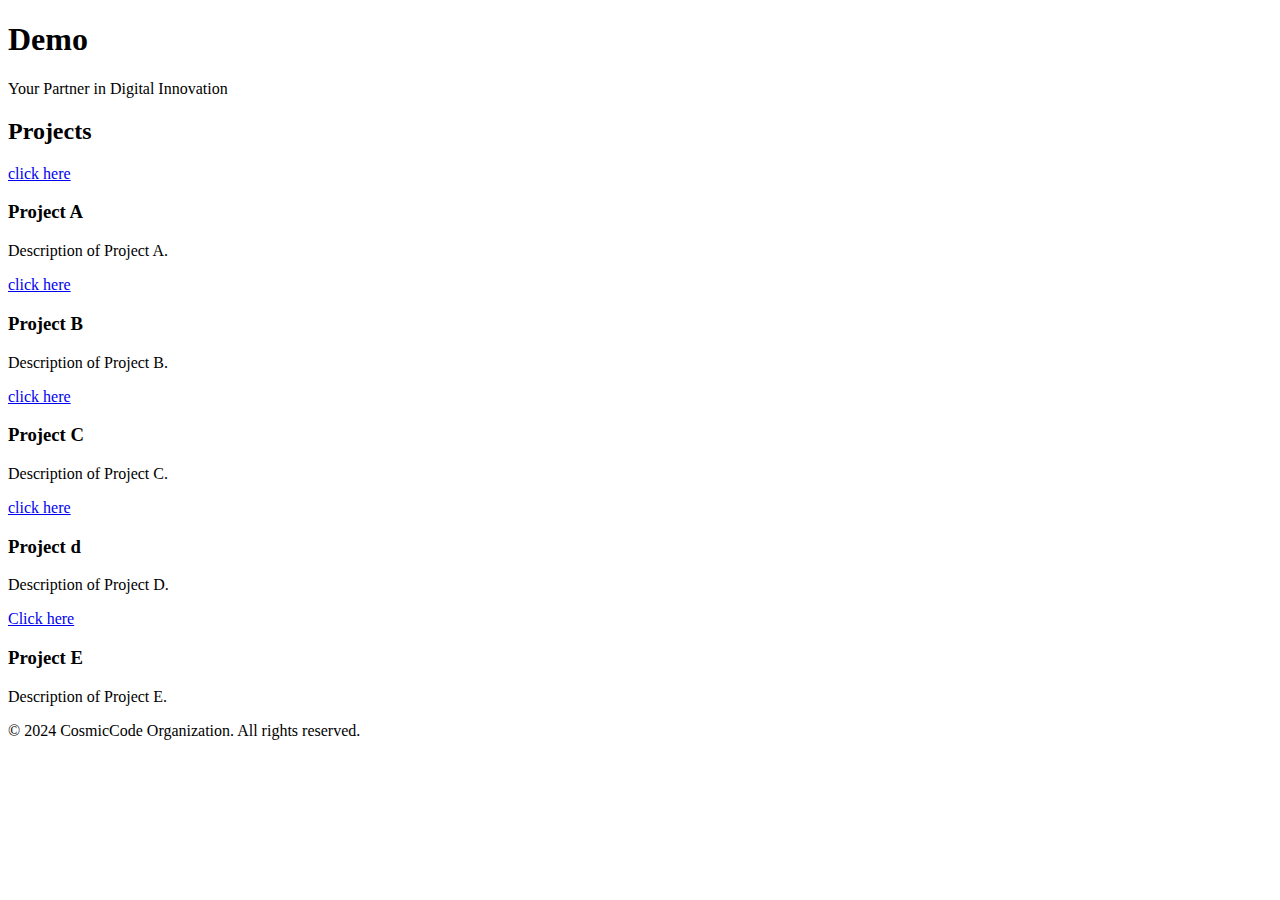
==== commit fa739e89: "fix-task" ====
--- a/index.html
+++ b/index.html
@@ -1,425 +1,54 @@
 <!DOCTYPE html>
 <html lang="en">
-
-<!--home-123:03  -->
 <head>
-<meta charset="utf-8">
-<meta http-equiv="X-UA-Compatible" content="IE=edge">
-<meta name="viewport" content="width=device-width, initial-scale=1">
-
-<title>Cosmic Code</title>
-
-
-<!--[if lt IE 9]>
-  <script src="js/html5shiv.min.js"></script>
-  <script src="js/respond.min.js"></script>
-<![endif]-->
-
-<link rel="shortcut icon" href="https://res.cloudinary.com/djxkoz2da/image/upload/v1721387811/cosmic_yjtc44.jpg" />
-
-<link href="css/bootstrap.min.css" rel="stylesheet">
-
-<link rel="stylesheet" href="css/font-awesome.min.css">
-
-<link rel="stylesheet" href="css/linearicons-free.css">
-
-<link rel="stylesheet" href="css/animate.css">
-
-<link rel="stylesheet" href="vendor/flexslider/flexslider.css">
-
-<link rel="stylesheet" href="vendor/owlcarousel/owl.carousel.css">
-
-<link rel="stylesheet" href="vendor/fancybox/css/fancybox.css">
-
-<link rel="stylesheet" href="css/global.css">
-<link rel="stylesheet" href="css/style.css">
-<link rel="stylesheet" href="css/kindergarten.css">
+    <meta charset="UTF-8">
+    <meta name="viewport" content="width=device-width, initial-scale=1.0">
+    <title>CosmicCode Organization</title>
+    <link rel="stylesheet" href="style.css">
 </head>
 <body>
+    <header id="home">
+        <div class="container">
+            <h1>Demo </h1>
+            <p>Your Partner in Digital Innovation</p>
+        </div>
+    </header>
 
-<div class="header_meta header_meta_one">
-<div class="container">
-<div class="row">
-<ul class="social">
-<li><a href="https://www.facebook.com/profile.php?id=61560519276757&mibextid=ZbWKwL" target="_blank"><i class="fa fa-facebook-square"></i></a></li>
-<li><a href="https://www.instagram.com/cosmicode_pk?igsh=MWl2ajNwcHpqdTA5Yg==" target="_blank"><i class="fa fa-linkedin-square"></i></a></li>
-<li><a href="https://chat.whatsapp.com/HqfbuZpnnat0cIcVpqVLoX" target="_blank"><i class="fa fa-whatsapp"></i></a></li>
-<li><a href="https://www.linkedin.com/company/cosmicode-tech/" target="_blank"><i class="fa fa-instagram"></i></a></li>
-<li><a href="mailto:cosmicodepk@gmail.com" target="_blank"><i class="fa fa-envelope"></i></a></li>
-</ul>
-<nav class="meta-login">
-</nav>
-</div> 
-</div>
-</div>
-
-<header class="site-header home-one" id="masthead">
-<div class="container">
-<div class="row">
-
-<div class="site-branding col-xs-12 col-sm-3"> <a href="home-1.html#"><img alt="educationpress" class="brand" src="https://res.cloudinary.com/djxkoz2da/image/upload/v1721387811/cosmic_yjtc44.jpg" /></a> </div>
-
-
-<nav class="main-navigation navbar navbar-default" id="site-navigation">
-<div class="navbar-header">
-<button data-target=".navbar-ex1-collapse" data-toggle="collapse" class="navbar-toggle" type="button">
-<span class="sr-only">Toggle navigation</span>
-<span class="icon-bar"></span>
-<span class="icon-bar"></span>
-<span class="icon-bar"></span>
-</button>
-</div>
-<div class="collapse navbar-collapse navbar-ex1-collapse">
-<ul class="nav navbar-nav">
-<li class="dropdown active">
-<a class="dropdown-toggle" data-toggle="dropdown" role="button" aria-haspopup="true" aria-expanded="false" href="home-1.html#">
-Home <span class="caret"></span></a>
-<ul class=" dropdown-menu" role="menu">
-<li><a href="home-1.html">Home Page 1</a></li>
-<li><a href="home-2.html">Home Page 2</a></li>
-</ul>
-</li>
-<li class="dropdown"><a class="dropdown-toggle" data-toggle="dropdown" role="button" aria-haspopup="true" aria-expanded="false" href="home-1.html#">
-Events <span class="caret"></span></a>
-<ul class="dropdown-menu" role="menu">
-<li><a href="events.html">Event Listing</a></li>
-<li><a href="event-detail.html">Event Detail</a></li>
-</ul>
-</li>
-<li class="dropdown"><a class="dropdown-toggle" data-toggle="dropdown" role="button" aria-haspopup="true" aria-expanded="false" href="home-1.html#">
-Pages <span class="caret"></span></a>
-<ul class="dropdown-menu" role="menu">
-<li><a href="aboutus.html">About Us</a></li>
-
-<li><a href="gallery.html">Gallery</a></li>
-<li><a href="faqs.html">FAQs</a></li>
-<li><a href="shortcodes.html">Shortcodes</a></li>
-<li><a href="pricing-plan.html">Plans and Pricing</a></li>
-<li><a href="404-error.html">404 Error</a></li>
-<li><a href="under-construction.html">Under Construction</a></li>
-</ul>
-</li>
-<li class="dropdown"><a class="dropdown-toggle" data-toggle="dropdown" role="button" aria-haspopup="true" aria-expanded="false" href="home-1.html#">
-Blog <span class="caret"></span></a>
-<ul class="dropdown-menu" role="menu">
-<li><a href="blog.html">Blog Listing</a></li>
-<li><a href="blog-details.html">Blog Detail</a></li>
-</ul>
-</li>
-<li><a href="contactus.html">Contact Us</a></li>
-</ul>
-</div>
-</nav>
-
-</div>
-
-</div>
-
-</header>
-
-<div id="flex" class="flexslider kindergarten">
-<ul class="slides">
-
-<li style="background:url(images/use_img/banner1.jpg) no-repeat center; background-size:cover;">
-<div class="container">
-<div class="row">
-<div class="slide-caption">
-<h2 data-animation="animated bounceInLeft"> An Innovative Student Club </h2>
-<a href="https://www.linkedin.com/company/cosmicode-tech/" target="_blank" data-animation="animated zoomInUp" class="btn btn-medium btn-blue">Join Us <i class="lnr lnr-arrow-right"></i></a> </div>
-</div>
-</div>
-</li>
-
-
-<li style="background:url(images/use_img/banner1.jpg) no-repeat center; background-size:cover;">
-<div class="container">
-<div class="row">
-<div class="slide-caption">
-<h2 data-animation="animated bounceInLeft"> An Innovative Student Club </h2>
-<a href="https://www.linkedin.com/company/cosmicode-tech/" target="_blank" data-animation="animated zoomInUp" class="btn btn-medium btn-blue">Join Us <i class="lnr lnr-arrow-right"></i></a> </div>
-</div>
-</div>
-</li>
-
-</ul>
-</div>
-
-<section class="about-with-slide">
-<div class="container">
-<div class="row">
-<div class="col-xs-12 aboutus">
-<div class="row">
-<div class="col-xs-12 col-sm-7">
-<h3><span>Welcome </span> to CosmiCode</h3>
-<p>The CosmiCode Community of Pakistan (CCP) is dedicated to fostering excellence and guidance for tech students nationwide. We provide exceptional opportunities for students to gain practical experience and shape their own roadmap to the tech world. Working with over 20+ universities and 30+ software houses across Pakistan, CosmiCode aims to build a strong bond between tech pioneers and students. Our mission is to empower tech students to become industry experts, creating a vibrant future for Pakistan's tech industry.</p>
-<a href="https://www.linkedin.com/company/cosmicode-tech/" class="btn btn-medium btn-blue">Know More <i class="lnr lnr-arrow-right"></i></a>
-</div> 
-<div class="col-xs-12 col-sm-5">
-
-<div class="flexslider about-slide">
-<ul class="slides">
-<li><a href="home-1.html#"><img src="images/use_img/about-g1.jpg" alt=""></a></li>
-<li><a href="home-1.html#"><img src="images/use_img/about-g2.jpg" alt=""></a></li>
-</ul>
-</div>
-
-</div> 
-</div> 
-</div> 
-</div> 
-</div> 
-</section> 
-<section class="our-features">
-<div class="container">
-<div class="row">
-<div class="col-xs-12">
-<h3><span>OUR</span> Misson</h3>
-<ul>
-<li>CosmiCode aims to help tech students thrive by offering top-notch learning resources, a strong community, and practical experiences to turn their ideas into reality.</li>
-</ul>
-</div> 
-</div>
-</div> 
-</section> 
-<section class="fun-gallery">
-<div class="container">
-<div class="row">
- <div class="col-xs-12">
-<h3><span>Webinars </span> & Sessions</h3>
-<ul>
-  <li>Our organization has been committed to providing top-notch learning experiences through our webinars and sessions. We recently held our first webinar on LinkedIn, where participants received 7 days of intensive guidance from industry experts. This session covered advanced LinkedIn strategies and provided tailored mentorship to help attendees become professionals on the platform.</li>
-  <li>Following the success of our LinkedIn webinar, we hosted another informative session focused on GitHub. Over 3 days, industry experts shared valuable insights and practical tips on mastering GitHub, empowering participants to enhance their skills and knowledge in version control and collaborative development.</li>
-</ul>
-
-<div class="flexslider fun-gallery-slider">
-<ul class="slides">
-
-<li>
-<div class="col-xs-12 col-sm-6">
-<div class="row">
-<img src="https://res.cloudinary.com/djxkoz2da/image/upload/v1721417714/download_elnpta.jpg" alt="" />
-</div>
-</div>
-<div class="col-xs-12 col-sm-6 slide-right">
-<div class="col-sm-6">
-<img src="https://res.cloudinary.com/djxkoz2da/image/upload/v1721417714/download_elnpta.jpg" alt="" />
-<img src="https://res.cloudinary.com/djxkoz2da/image/upload/v1721417714/download_1_d51dm7.jpg" alt="" />
-</div>
-<div class="col-sm-6">
-<img src="https://res.cloudinary.com/djxkoz2da/image/upload/v1721417714/download_elnpta.jpg" alt="" />
-<img src="https://res.cloudinary.com/djxkoz2da/image/upload/v1721417714/download_1_d51dm7.jpg" alt="" />
-</div>
-</div>
-</li>
-
-
-<li>
-<div class="col-xs-12 col-sm-6">
-<div class="row">
-<img src="images/use_img/gallery_home_main1.jpg" alt="" />
-</div>
-</div>
-<div class="col-xs-12 col-sm-6 slide-right">
-<div class="col-sm-6">
-<img src="images/use_img/gallery_home_thumb3.jpg" alt="" />
-<img src="images/use_img/gallery_home_thumb2.jpg" alt="" />
-</div>
-<div class="col-sm-6">
-<img src="images/use_img/gallery_home_thumb2.jpg" alt="" />
-<img src="images/use_img/gallery_home_thumb3.jpg" alt="" />
-</div>
-</div>
-</li>
-
-
-<li>
-<div class="col-xs-12 col-sm-6">
-<div class="row">
-<img src="images/use_img/gallery_home_main1.jpg" alt="" />
-</div>
-</div>
-<div class="col-xs-12 col-sm-6 slide-right">
-<div class="col-sm-6">
-<img src="images/use_img/gallery_home_thumb3.jpg" alt="" />
-<img src="images/use_img/gallery_home_thumb2.jpg" alt="" />
-</div>
-<div class="col-sm-6">
-<img src="images/use_img/gallery_home_thumb2.jpg" alt="" />
-<img src="images/use_img/gallery_home_thumb3.jpg" alt="" />
-</div>
-</div>
-</li>
-
-</ul>
-</div>
-
-<div class="text-center col-xs-12">
-<a href="https://www.linkedin.com/company/cosmicode-tech/" data-animation="animated zoomInUp" class="btn btn-medium btn-blue">Join Us <i class="lnr lnr-arrow-right"></i></a>
-</div>
-</div> 
-</div>
-</div> 
-</section> 
-<section class="school-classes">
-<div class="container">
-<div class="row">
-<div class="col-xs-12">
-<h3><span>Competition</span> Winners </h3>
-<ul>
-<li>Give the Chance for Student show the skills</li>
-</ul>
-<div id="owl-classes" class="owl-carousel">
-<div class="col-xs-12 zoom">
-<div class="classes">
-<a href="home-1.html#" class="img-thumb"><figure>
-<img src="https://res.cloudinary.com/djxkoz2da/image/upload/v1721418192/download_2_x305t1.jpg" alt="" /></figure></a>
-<div class="classes-info">
-<h3><a href="home-1.html#">Logic and Code Clash Competition 1.0</a></h3>
-<p>Winners were awarded exciting gifts and rewards, celebrating their outstanding achievements and dedication. This event showcased the vibrant talent within our community and underscored our commitment to fostering excellence in the tech industry.</p>
-<ul class="classes-time">
-<li><span>Around  700</span>
-registrations</li>
-<li><span> 500</span>
-  participants</li>
-<li><span>3</span>
-  rounds</li>
- </ul>
-</div>
-</div>
-</div> 
-<div class="col-xs-12 zoom">
-<div class="classes">
-<a href="home-1.html#" class="img-thumb"><figure>
-<img src="https://res.cloudinary.com/djxkoz2da/image/upload/v1721418194/download_3_uqk12b.jpg" alt="" /></figure></a>
-<div class="classes-info">
-<h3><a href="home-1.html#">Graphic Designing Competition</a></h3>
-<p>The winner was awarded for their outstanding poster design, which demonstrated exceptional skill and artistic vision. The winner Recieved her Cosmic Swags as gift from CosmiCode.</p>
-<ul class="classes-time">
-<li><span>300</span>
-  registrations </li>
-<li><span>200</span>
-  participants</li>
-<li><span>30</span>
-  multiple-choice</li>
-</ul>
-</div>
-</div>
-</div> 
-</ul>
-</div>
-</div>
-</div> 
-</div> 
-</div> 
-</div>
-</div> 
-</section> 
-<footer class="site-footer" id="colophon">
-<div class="container">
-<div class="row">
-<div class="col-xs-12 col-sm-4"><img src="https://res.cloudinary.com/djxkoz2da/image/upload/v1721387811/cosmic_yjtc44.jpg" alt="" /></div>
-</div>
-<div class="row">
-<div class="col-xs-12 col-sm-4 footer-widget">
-<aside class="widget widget_text">
-<div class="textwidget">
-  CosmiCode's primary objective is to mentor and unite tech students, creating diverse opportunities for them to excel in the tech industry.
-</div>
-</aside>
-<aside class="widget socialmedia-widget">
-<ul class="social">
-  <li><a href="https://www.facebook.com/profile.php?id=61560519276757&mibextid=ZbWKwL" target="_blank"><i class="fa fa-facebook-square"></i></a></li>
-  <li><a href="https://www.instagram.com/cosmicode_pk?igsh=MWl2ajNwcHpqdTA5Yg==" target="_blank"><i class="fa fa-linkedin-square"></i></a></li>
-  <li><a href="https://chat.whatsapp.com/HqfbuZpnnat0cIcVpqVLoX" target="_blank"><i class="fa fa-whatsapp"></i></a></li>
-  <li><a href="https://www.linkedin.com/company/cosmicode-tech/" target="_blank"><i class="fa fa-instagram"></i></a></li>
-  <li><a href="mailto:cosmicodepk@gmail.com" target="_blank"><i class="fas fa-envelope"></i></a></li>
-</ul>
-</aside>
-</div>
-<div class="col-xs-12 col-sm-4 footer-widget">
-<aside class="widget widget_nav_menu">
-<ul class="menu">
-<li><a href="home-1.html#">Home</a></li>
-<li><a href="home-1.html#">Shortcodes</a></li>
-<li><a href="home-1.html#">about US</a></li>
-<li><a href="home-1.html#">Blog</a></li>
-<li><a href="home-1.html#">classes</a></li>
-<li><a href="home-1.html#">Contact US</a></li>
-<li><a href="home-1.html#">Teachers</a></li>
-<li><a href="home-1.html#">Privacy Policy</a></li>
-<li><a href="home-1.html#">Events</a></li>
-</ul>
-</aside>
-</div>
-</div> 
-</div>
-
-<div class="footer-bottom">
-<div class="container">
-<div class="row">
-<div class="copyright">
-
-<p class="develop col-xs-12 col-sm-4 text-right"><a target="_blank" >© 2024 CosmiCode Community of Pakistan | All rights reserved.</a> </p>
-</div>
-</div>
-</div>
-</div>
-</footer>
-
-
-<script src="js/jquery.min.js"></script>
-<script src="js/bootstrap.min.js"></script>
-
-<script src="vendor/flexslider/jquery.flexslider-min.js"></script>
-
-<script src="vendor/owlcarousel/owl.carousel.js"></script>
-<script>
-jQuery.noConflict();
-jQuery( document ).ready(function( $ ) {
-
-var owl = $("#owl-classes");
-
-owl.owlCarousel({
-
-items : 3, //10 items above 1000px browser width
-itemsDesktop : [1000,3], //5 items between 1000px and 901px
-itemsDesktopSmall : [900,3], // 3 items betweem 900px and 601px
-itemsTablet: [640,2],
-itemsMobile : [480,1], // itemsMobile disabled - inherit from itemsTablet option
-navigation: false,
-pagination: true,
-autoPlay:true
-});
-
-var owl = $("#owl-teachers");
-
-owl.owlCarousel({
-
-items : 2, //10 items above 1000px browser width
-itemsDesktop : [1000,2], //5 items between 1000px and 901px
-itemsDesktopSmall : [900,2], // 3 items betweem 900px and 601px
-itemsTablet: [600,1],
-itemsMobile : [480,1], // itemsMobile disabled - inherit from itemsTablet option
-navigation: false,
-pagination: true,
-autoPlay:true
-});
-
-});
-</script>
-
-<script src="js/theme.js"></script>
-
-<script type="text/javascript" src="vendor/fancybox/js/jquery.fancybox.js"></script>
-<script type="text/javascript" src="vendor/fancybox/js/custom.fancybox.js"></script>
-<script>
-jQuery.noConflict();
-jQuery('.fancybox').fancybox();
-</script>
-
-<script src="js/wow.min.js"></script>
-<script> new WOW().init(); </script>
+    <section id="projects">
+        <div class="container">
+            <h2>Projects</h2>
+            <div class="project">
+                <a href="logis-master/index.html"> click here </a>
+                <h3>Project A</h3>
+                <p>Description of Project A.</p>
+            </div>
+            <div class="project">
+                <a href="logistico-master/index.html"> click here </a>
+                <h3>Project B</h3>
+                <p>Description of Project B.</p>
+            </div>
+            <div class="project">
+                <a href="logistics-company-website-template/index.html">click here </a>
+                <h3>Project C</h3>
+                <p>Description of Project C.</p>
+            </div>
+            <div class="project">
+                <a href="logixs-transport-logistics-html-template-main/index.html">
+                    click here </a>
+                <h3>Project d</h3>
+                <p>Description of Project D.</p>
+            </div>
+            <div class="project">
+                <a href="shipping-company-website-template/index.html"> Click here</a>
+                <h3>Project E</h3>
+                <p>Description of Project E.</p>
+            </div>
+        </div>
+    </section>
+    <footer>
+        <div class="container">
+            <p>&copy; 2024 CosmicCode Organization. All rights reserved.</p>
+        </div>
+    </footer>
 </body>
-
-<!--home-123:18  -->
-</html>+</html>
